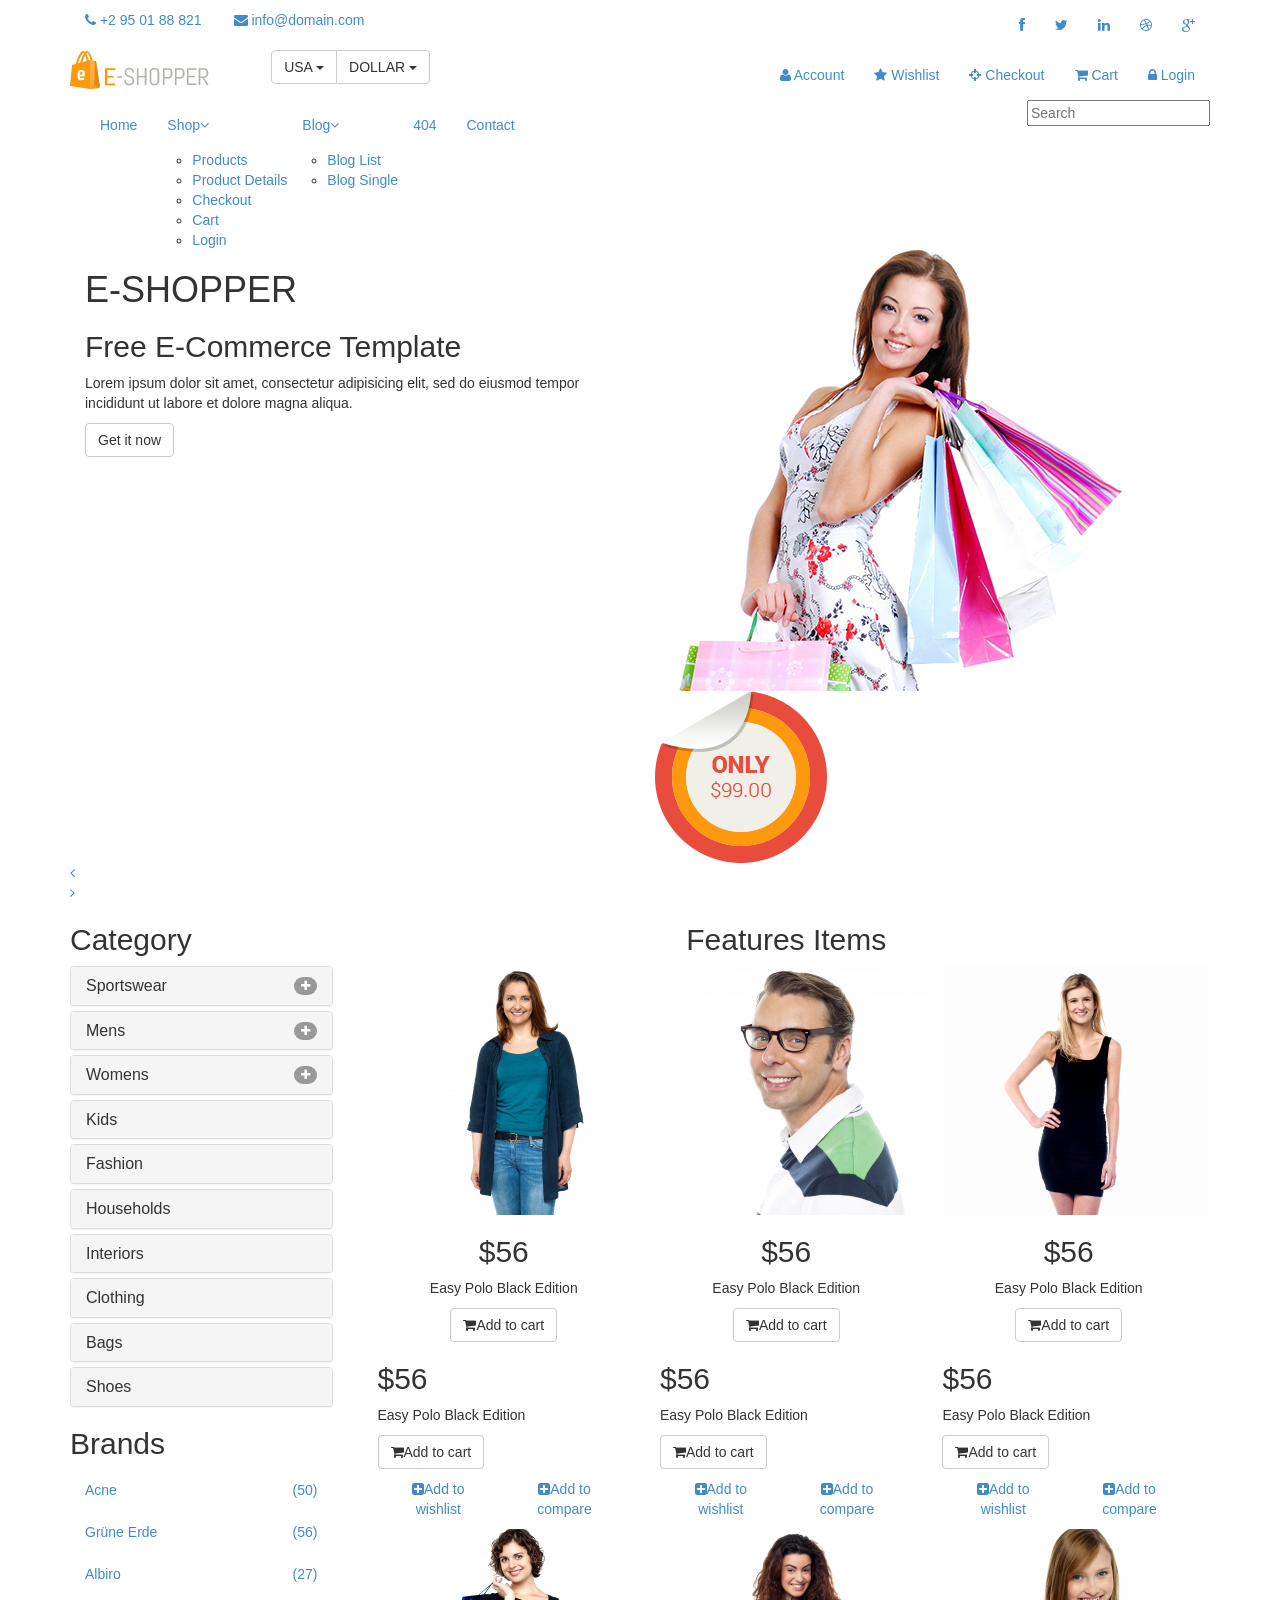
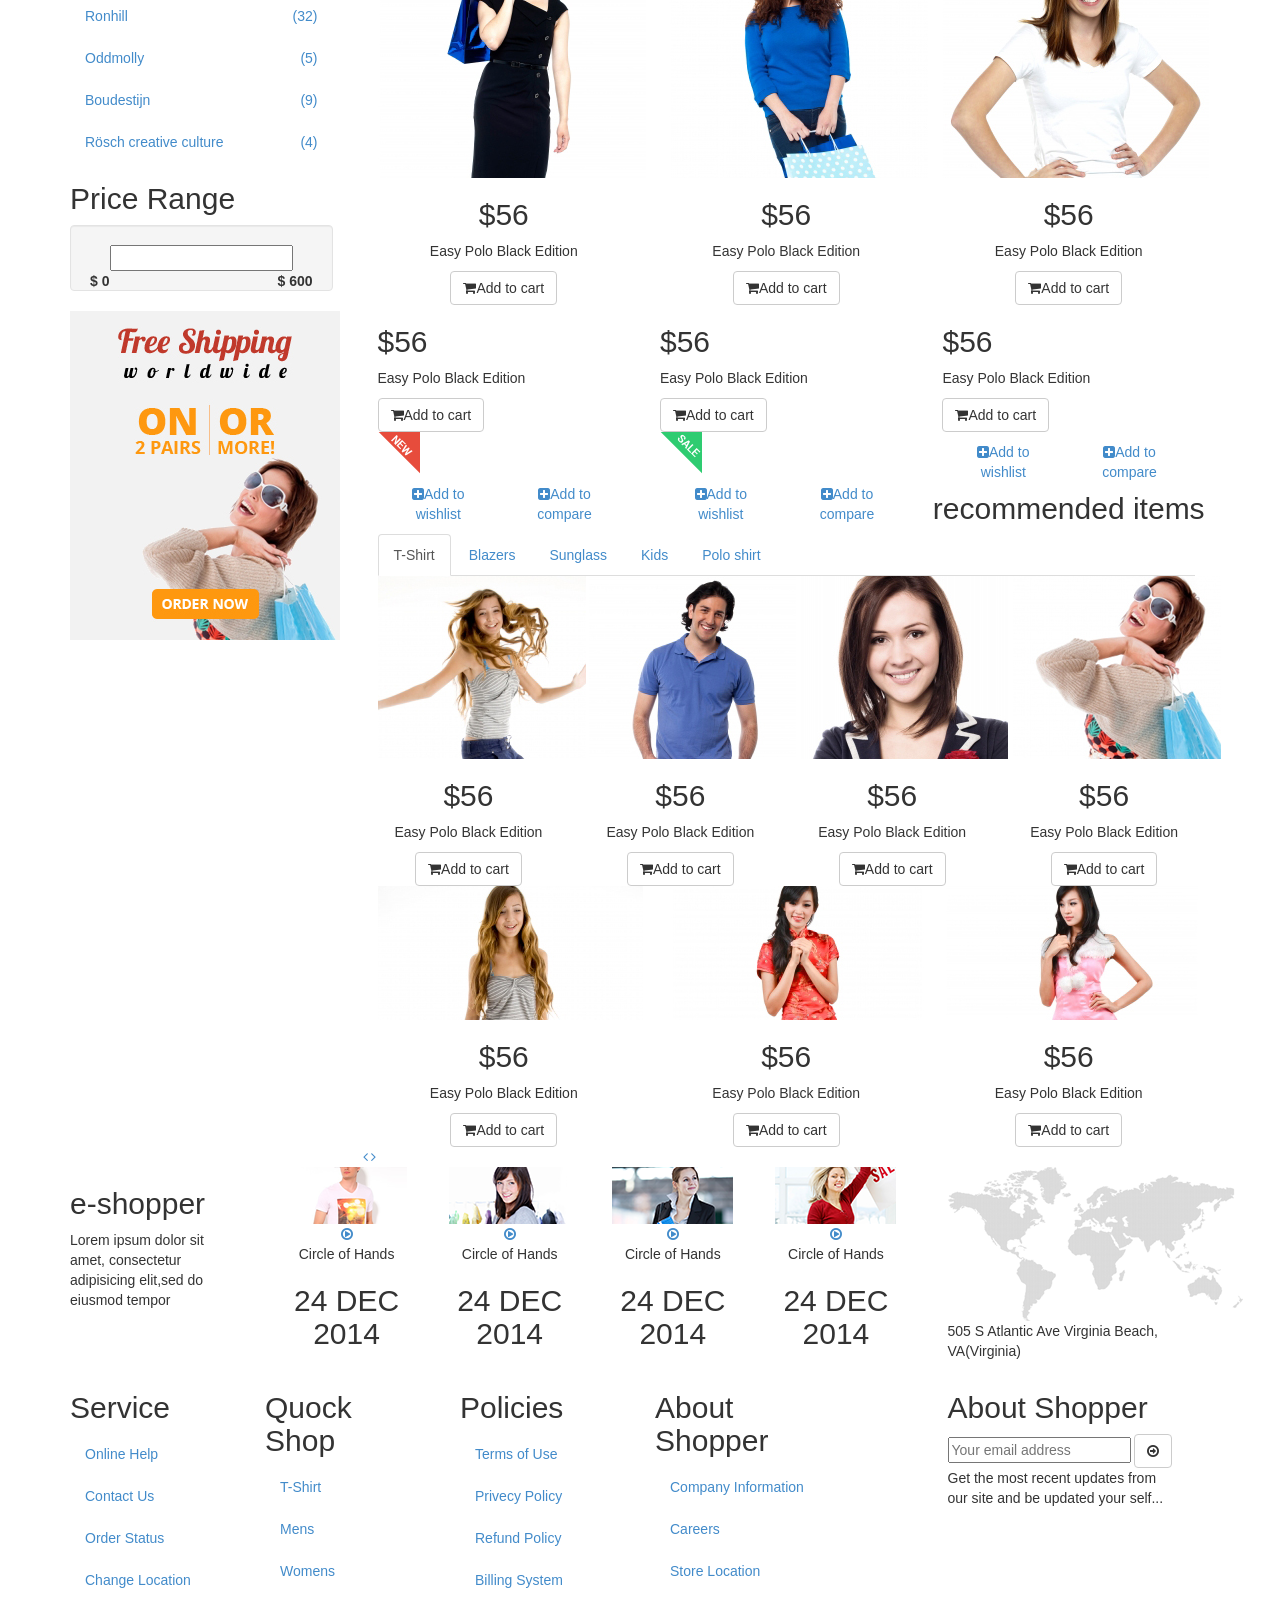
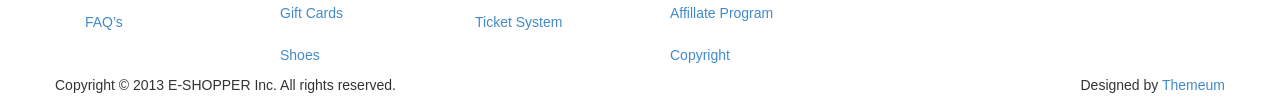
==== view/Eshopper/index.html @ be6670dd "added homepage" ====
<!DOCTYPE html>
<html lang="en">
<head>
    <meta charset="utf-8">
    <meta name="viewport" content="width=device-width, initial-scale=1.0">
    <meta name="description" content="">
    <meta name="author" content="">
    <title>Home | E-Shopper</title>
    <link href="../css/bootstrap.min.css" rel="stylesheet">
    <link href="../css/font-awesome.min.css" rel="stylesheet">
    <link href="../css/prettyPhoto.css" rel="stylesheet">
    <link href="../css/price-range.css" rel="stylesheet">
    <link href="../css/animate.css" rel="stylesheet">
	<link href="../css/main.css" rel="stylesheet">
	<link href="../css/responsive.css" rel="stylesheet">
    <!--[if lt IE 9]>
	<script src="../js/html5shiv.js"></script>
	<script src="../js/respond.min.js"></script>
	<![endif]-->
    <link rel="shortcut icon" href="../images/ico/favicon.ico">
    <link rel="apple-touch-icon-precomposed" sizes="144x144" href="../images/ico/apple-touch-icon-144-precomposed.png">
    <link rel="apple-touch-icon-precomposed" sizes="114x114" href="../images/ico/apple-touch-icon-114-precomposed.png">
    <link rel="apple-touch-icon-precomposed" sizes="72x72" href="../images/ico/apple-touch-icon-72-precomposed.png">
    <link rel="apple-touch-icon-precomposed" href="../images/ico/apple-touch-icon-57-precomposed.png">
</head><!--/head-->

<body>
	<header id="header"><!--header-->
		<div class="header_top"><!--header_top-->
			<div class="container">
				<div class="row">
					<div class="col-sm-6">
						<div class="contactinfo">
							<ul class="nav nav-pills">
								<li><a href="#"><i class="fa fa-phone"></i> +2 95 01 88 821</a></li>
								<li><a href="#"><i class="fa fa-envelope"></i> info@domain.com</a></li>
							</ul>
						</div>
					</div>
					<div class="col-sm-6">
						<div class="social-icons pull-right">
							<ul class="nav navbar-nav">
								<li><a href="#"><i class="fa fa-facebook"></i></a></li>
								<li><a href="#"><i class="fa fa-twitter"></i></a></li>
								<li><a href="#"><i class="fa fa-linkedin"></i></a></li>
								<li><a href="#"><i class="fa fa-dribbble"></i></a></li>
								<li><a href="#"><i class="fa fa-google-plus"></i></a></li>
							</ul>
						</div>
					</div>
				</div>
			</div>
		</div><!--/header_top-->
		
		<div class="header-middle"><!--header-middle-->
			<div class="container">
				<div class="row">
					<div class="col-sm-4">
						<div class="logo pull-left">
							<a href="index.html"><img src="../images/home/logo.png" alt="" /></a>
						</div>
						<div class="btn-group pull-right">
							<div class="btn-group">
								<button type="button" class="btn btn-default dropdown-toggle usa" data-toggle="dropdown">
									USA
									<span class="caret"></span>
								</button>
								<ul class="dropdown-menu">
									<li><a href="#">Canada</a></li>
									<li><a href="#">UK</a></li>
								</ul>
							</div>
							
							<div class="btn-group">
								<button type="button" class="btn btn-default dropdown-toggle usa" data-toggle="dropdown">
									DOLLAR
									<span class="caret"></span>
								</button>
								<ul class="dropdown-menu">
									<li><a href="#">Canadian Dollar</a></li>
									<li><a href="#">Pound</a></li>
								</ul>
							</div>
						</div>
					</div>
					<div class="col-sm-8">
						<div class="shop-menu pull-right">
							<ul class="nav navbar-nav">
								<li><a href="#"><i class="fa fa-user"></i> Account</a></li>
								<li><a href="#"><i class="fa fa-star"></i> Wishlist</a></li>
								<li><a href="checkout.html"><i class="fa fa-crosshairs"></i> Checkout</a></li>
								<li><a href="cart.html"><i class="fa fa-shopping-cart"></i> Cart</a></li>
								<li><a href="login.html"><i class="fa fa-lock"></i> Login</a></li>
							</ul>
						</div>
					</div>
				</div>
			</div>
		</div><!--/header-middle-->
	
		<div class="header-bottom"><!--header-bottom-->
			<div class="container">
				<div class="row">
					<div class="col-sm-9">
						<div class="navbar-header">
							<button type="button" class="navbar-toggle" data-toggle="collapse" data-target=".navbar-collapse">
								<span class="sr-only">Toggle navigation</span>
								<span class="icon-bar"></span>
								<span class="icon-bar"></span>
								<span class="icon-bar"></span>
							</button>
						</div>
						<div class="mainmenu pull-left">
							<ul class="nav navbar-nav collapse navbar-collapse">
								<li><a href="index.html" class="active">Home</a></li>
								<li class="dropdown"><a href="#">Shop<i class="fa fa-angle-down"></i></a>
                                    <ul role="menu" class="sub-menu">
                                        <li><a href="shop.html">Products</a></li>
										<li><a href="product-details.html">Product Details</a></li> 
										<li><a href="checkout.html">Checkout</a></li> 
										<li><a href="cart.html">Cart</a></li> 
										<li><a href="login.html">Login</a></li> 
                                    </ul>
                                </li> 
								<li class="dropdown"><a href="#">Blog<i class="fa fa-angle-down"></i></a>
                                    <ul role="menu" class="sub-menu">
                                        <li><a href="blog.html">Blog List</a></li>
										<li><a href="blog-single.html">Blog Single</a></li>
                                    </ul>
                                </li> 
								<li><a href="404.html">404</a></li>
								<li><a href="contact-us.html">Contact</a></li>
							</ul>
						</div>
					</div>
					<div class="col-sm-3">
						<div class="search_box pull-right">
							<input type="text" placeholder="Search"/>
						</div>
					</div>
				</div>
			</div>
		</div><!--/header-bottom-->
	</header><!--/header-->
	
	<section id="slider"><!--slider-->
		<div class="container">
			<div class="row">
				<div class="col-sm-12">
					<div id="slider-carousel" class="carousel slide" data-ride="carousel">
						<ol class="carousel-indicators">
							<li data-target="#slider-carousel" data-slide-to="0" class="active"></li>
							<li data-target="#slider-carousel" data-slide-to="1"></li>
							<li data-target="#slider-carousel" data-slide-to="2"></li>
						</ol>
						
						<div class="carousel-inner">
							<div class="item active">
								<div class="col-sm-6">
									<h1><span>E</span>-SHOPPER</h1>
									<h2>Free E-Commerce Template</h2>
									<p>Lorem ipsum dolor sit amet, consectetur adipisicing elit, sed do eiusmod tempor incididunt ut labore et dolore magna aliqua. </p>
									<button type="button" class="btn btn-default get">Get it now</button>
								</div>
								<div class="col-sm-6">
									<img src="../images/home/girl1.jpg" class="girl img-responsive" alt="" />
									<img src="../images/home/pricing.png" class="pricing" alt="" />
								</div>
							</div>
							<div class="item">
								<div class="col-sm-6">
									<h1><span>E</span>-SHOPPER</h1>
									<h2>100% Responsive Design</h2>
									<p>Lorem ipsum dolor sit amet, consectetur adipisicing elit, sed do eiusmod tempor incididunt ut labore et dolore magna aliqua. </p>
									<button type="button" class="btn btn-default get">Get it now</button>
								</div>
								<div class="col-sm-6">
									<img src="../images/home/girl2.jpg" class="girl img-responsive" alt="" />
									<img src="../images/home/pricing.png" class="pricing" alt="" />
								</div>
							</div>
							
							<div class="item">
								<div class="col-sm-6">
									<h1><span>E</span>-SHOPPER</h1>
									<h2>Free Ecommerce Template</h2>
									<p>Lorem ipsum dolor sit amet, consectetur adipisicing elit, sed do eiusmod tempor incididunt ut labore et dolore magna aliqua. </p>
									<button type="button" class="btn btn-default get">Get it now</button>
								</div>
								<div class="col-sm-6">
									<img src="../images/home/girl3.jpg" class="girl img-responsive" alt="" />
									<img src="../images/home/pricing.png" class="pricing" alt="" />
								</div>
							</div>
							
						</div>
						
						<a href="#slider-carousel" class="left control-carousel hidden-xs" data-slide="prev">
							<i class="fa fa-angle-left"></i>
						</a>
						<a href="#slider-carousel" class="right control-carousel hidden-xs" data-slide="next">
							<i class="fa fa-angle-right"></i>
						</a>
					</div>
					
				</div>
			</div>
		</div>
	</section><!--/slider-->
	
	<section>
		<div class="container">
			<div class="row">
				<div class="col-sm-3">
					<div class="left-sidebar">
						<h2>Category</h2>
						<div class="panel-group category-products" id="accordian"><!--category-productsr-->
							<div class="panel panel-default">
								<div class="panel-heading">
									<h4 class="panel-title">
										<a data-toggle="collapse" data-parent="#accordian" href="#sportswear">
											<span class="badge pull-right"><i class="fa fa-plus"></i></span>
											Sportswear
										</a>
									</h4>
								</div>
								<div id="sportswear" class="panel-collapse collapse">
									<div class="panel-body">
										<ul>
											<li><a href="#">Nike </a></li>
											<li><a href="#">Under Armour </a></li>
											<li><a href="#">Adidas </a></li>
											<li><a href="#">Puma</a></li>
											<li><a href="#">ASICS </a></li>
										</ul>
									</div>
								</div>
							</div>
							<div class="panel panel-default">
								<div class="panel-heading">
									<h4 class="panel-title">
										<a data-toggle="collapse" data-parent="#accordian" href="#mens">
											<span class="badge pull-right"><i class="fa fa-plus"></i></span>
											Mens
										</a>
									</h4>
								</div>
								<div id="mens" class="panel-collapse collapse">
									<div class="panel-body">
										<ul>
											<li><a href="#">Fendi</a></li>
											<li><a href="#">Guess</a></li>
											<li><a href="#">Valentino</a></li>
											<li><a href="#">Dior</a></li>
											<li><a href="#">Versace</a></li>
											<li><a href="#">Armani</a></li>
											<li><a href="#">Prada</a></li>
											<li><a href="#">Dolce and Gabbana</a></li>
											<li><a href="#">Chanel</a></li>
											<li><a href="#">Gucci</a></li>
										</ul>
									</div>
								</div>
							</div>
							
							<div class="panel panel-default">
								<div class="panel-heading">
									<h4 class="panel-title">
										<a data-toggle="collapse" data-parent="#accordian" href="#womens">
											<span class="badge pull-right"><i class="fa fa-plus"></i></span>
											Womens
										</a>
									</h4>
								</div>
								<div id="womens" class="panel-collapse collapse">
									<div class="panel-body">
										<ul>
											<li><a href="#">Fendi</a></li>
											<li><a href="#">Guess</a></li>
											<li><a href="#">Valentino</a></li>
											<li><a href="#">Dior</a></li>
											<li><a href="#">Versace</a></li>
										</ul>
									</div>
								</div>
							</div>
							<div class="panel panel-default">
								<div class="panel-heading">
									<h4 class="panel-title"><a href="#">Kids</a></h4>
								</div>
							</div>
							<div class="panel panel-default">
								<div class="panel-heading">
									<h4 class="panel-title"><a href="#">Fashion</a></h4>
								</div>
							</div>
							<div class="panel panel-default">
								<div class="panel-heading">
									<h4 class="panel-title"><a href="#">Households</a></h4>
								</div>
							</div>
							<div class="panel panel-default">
								<div class="panel-heading">
									<h4 class="panel-title"><a href="#">Interiors</a></h4>
								</div>
							</div>
							<div class="panel panel-default">
								<div class="panel-heading">
									<h4 class="panel-title"><a href="#">Clothing</a></h4>
								</div>
							</div>
							<div class="panel panel-default">
								<div class="panel-heading">
									<h4 class="panel-title"><a href="#">Bags</a></h4>
								</div>
							</div>
							<div class="panel panel-default">
								<div class="panel-heading">
									<h4 class="panel-title"><a href="#">Shoes</a></h4>
								</div>
							</div>
						</div><!--/category-products-->
					
						<div class="brands_products"><!--brands_products-->
							<h2>Brands</h2>
							<div class="brands-name">
								<ul class="nav nav-pills nav-stacked">
									<li><a href="#"> <span class="pull-right">(50)</span>Acne</a></li>
									<li><a href="#"> <span class="pull-right">(56)</span>Grüne Erde</a></li>
									<li><a href="#"> <span class="pull-right">(27)</span>Albiro</a></li>
									<li><a href="#"> <span class="pull-right">(32)</span>Ronhill</a></li>
									<li><a href="#"> <span class="pull-right">(5)</span>Oddmolly</a></li>
									<li><a href="#"> <span class="pull-right">(9)</span>Boudestijn</a></li>
									<li><a href="#"> <span class="pull-right">(4)</span>Rösch creative culture</a></li>
								</ul>
							</div>
						</div><!--/brands_products-->
						
						<div class="price-range"><!--price-range-->
							<h2>Price Range</h2>
							<div class="well text-center">
								 <input type="text" class="span2" value="" data-slider-min="0" data-slider-max="600" data-slider-step="5" data-slider-value="[250,450]" id="sl2" ><br />
								 <b class="pull-left">$ 0</b> <b class="pull-right">$ 600</b>
							</div>
						</div><!--/price-range-->
						
						<div class="shipping text-center"><!--shipping-->
							<img src="../images/home/shipping.jpg" alt="" />
						</div><!--/shipping-->
					
					</div>
				</div>
				
				<div class="col-sm-9 padding-right">
					<div class="features_items"><!--features_items-->
						<h2 class="title text-center">Features Items</h2>
						<div class="col-sm-4">
							<div class="product-image-wrapper">
								<div class="single-products">
										<div class="productinfo text-center">
											<img src="../images/home/product1.jpg" alt="" />
											<h2>$56</h2>
											<p>Easy Polo Black Edition</p>
											<a href="#" class="btn btn-default add-to-cart"><i class="fa fa-shopping-cart"></i>Add to cart</a>
										</div>
										<div class="product-overlay">
											<div class="overlay-content">
												<h2>$56</h2>
												<p>Easy Polo Black Edition</p>
												<a href="#" class="btn btn-default add-to-cart"><i class="fa fa-shopping-cart"></i>Add to cart</a>
											</div>
										</div>
								</div>
								<div class="choose">
									<ul class="nav nav-pills nav-justified">
										<li><a href="#"><i class="fa fa-plus-square"></i>Add to wishlist</a></li>
										<li><a href="#"><i class="fa fa-plus-square"></i>Add to compare</a></li>
									</ul>
								</div>
							</div>
						</div>
						<div class="col-sm-4">
							<div class="product-image-wrapper">
								<div class="single-products">
									<div class="productinfo text-center">
										<img src="../images/home/product2.jpg" alt="" />
										<h2>$56</h2>
										<p>Easy Polo Black Edition</p>
										<a href="#" class="btn btn-default add-to-cart"><i class="fa fa-shopping-cart"></i>Add to cart</a>
									</div>
									<div class="product-overlay">
										<div class="overlay-content">
											<h2>$56</h2>
											<p>Easy Polo Black Edition</p>
											<a href="#" class="btn btn-default add-to-cart"><i class="fa fa-shopping-cart"></i>Add to cart</a>
										</div>
									</div>
								</div>
								<div class="choose">
									<ul class="nav nav-pills nav-justified">
										<li><a href="#"><i class="fa fa-plus-square"></i>Add to wishlist</a></li>
										<li><a href="#"><i class="fa fa-plus-square"></i>Add to compare</a></li>
									</ul>
								</div>
							</div>
						</div>
						<div class="col-sm-4">
							<div class="product-image-wrapper">
								<div class="single-products">
									<div class="productinfo text-center">
										<img src="../images/home/product3.jpg" alt="" />
										<h2>$56</h2>
										<p>Easy Polo Black Edition</p>
										<a href="#" class="btn btn-default add-to-cart"><i class="fa fa-shopping-cart"></i>Add to cart</a>
									</div>
									<div class="product-overlay">
										<div class="overlay-content">
											<h2>$56</h2>
											<p>Easy Polo Black Edition</p>
											<a href="#" class="btn btn-default add-to-cart"><i class="fa fa-shopping-cart"></i>Add to cart</a>
										</div>
									</div>
								</div>
								<div class="choose">
									<ul class="nav nav-pills nav-justified">
										<li><a href="#"><i class="fa fa-plus-square"></i>Add to wishlist</a></li>
										<li><a href="#"><i class="fa fa-plus-square"></i>Add to compare</a></li>
									</ul>
								</div>
							</div>
						</div>
						<div class="col-sm-4">
							<div class="product-image-wrapper">
								<div class="single-products">
									<div class="productinfo text-center">
										<img src="../images/home/product4.jpg" alt="" />
										<h2>$56</h2>
										<p>Easy Polo Black Edition</p>
										<a href="#" class="btn btn-default add-to-cart"><i class="fa fa-shopping-cart"></i>Add to cart</a>
									</div>
									<div class="product-overlay">
										<div class="overlay-content">
											<h2>$56</h2>
											<p>Easy Polo Black Edition</p>
											<a href="#" class="btn btn-default add-to-cart"><i class="fa fa-shopping-cart"></i>Add to cart</a>
										</div>
									</div>
									<img src="../images/home/new.png" class="new" alt="" />
								</div>
								<div class="choose">
									<ul class="nav nav-pills nav-justified">
										<li><a href="#"><i class="fa fa-plus-square"></i>Add to wishlist</a></li>
										<li><a href="#"><i class="fa fa-plus-square"></i>Add to compare</a></li>
									</ul>
								</div>
							</div>
						</div>
						<div class="col-sm-4">
							<div class="product-image-wrapper">
								<div class="single-products">
									<div class="productinfo text-center">
										<img src="../images/home/product5.jpg" alt="" />
										<h2>$56</h2>
										<p>Easy Polo Black Edition</p>
										<a href="#" class="btn btn-default add-to-cart"><i class="fa fa-shopping-cart"></i>Add to cart</a>
									</div>
									<div class="product-overlay">
										<div class="overlay-content">
											<h2>$56</h2>
											<p>Easy Polo Black Edition</p>
											<a href="#" class="btn btn-default add-to-cart"><i class="fa fa-shopping-cart"></i>Add to cart</a>
										</div>
									</div>
									<img src="../images/home/sale.png" class="new" alt="" />
								</div>
								<div class="choose">
									<ul class="nav nav-pills nav-justified">
										<li><a href="#"><i class="fa fa-plus-square"></i>Add to wishlist</a></li>
										<li><a href="#"><i class="fa fa-plus-square"></i>Add to compare</a></li>
									</ul>
								</div>
							</div>
						</div>
						<div class="col-sm-4">
							<div class="product-image-wrapper">
								<div class="single-products">
									<div class="productinfo text-center">
										<img src="../images/home/product6.jpg" alt="" />
										<h2>$56</h2>
										<p>Easy Polo Black Edition</p>
										<a href="#" class="btn btn-default add-to-cart"><i class="fa fa-shopping-cart"></i>Add to cart</a>
									</div>
									<div class="product-overlay">
										<div class="overlay-content">
											<h2>$56</h2>
											<p>Easy Polo Black Edition</p>
											<a href="#" class="btn btn-default add-to-cart"><i class="fa fa-shopping-cart"></i>Add to cart</a>
										</div>
									</div>
								</div>
								<div class="choose">
									<ul class="nav nav-pills nav-justified">
										<li><a href="#"><i class="fa fa-plus-square"></i>Add to wishlist</a></li>
										<li><a href="#"><i class="fa fa-plus-square"></i>Add to compare</a></li>
									</ul>
								</div>
							</div>
						</div>
						
					</div><!--features_items-->
					
					<div class="category-tab"><!--category-tab-->
						<div class="col-sm-12">
							<ul class="nav nav-tabs">
								<li class="active"><a href="#tshirt" data-toggle="tab">T-Shirt</a></li>
								<li><a href="#blazers" data-toggle="tab">Blazers</a></li>
								<li><a href="#sunglass" data-toggle="tab">Sunglass</a></li>
								<li><a href="#kids" data-toggle="tab">Kids</a></li>
								<li><a href="#poloshirt" data-toggle="tab">Polo shirt</a></li>
							</ul>
						</div>
						<div class="tab-content">
							<div class="tab-pane fade active in" id="tshirt" >
								<div class="col-sm-3">
									<div class="product-image-wrapper">
										<div class="single-products">
											<div class="productinfo text-center">
												<img src="../images/home/gallery1.jpg" alt="" />
												<h2>$56</h2>
												<p>Easy Polo Black Edition</p>
												<a href="#" class="btn btn-default add-to-cart"><i class="fa fa-shopping-cart"></i>Add to cart</a>
											</div>
											
										</div>
									</div>
								</div>
								<div class="col-sm-3">
									<div class="product-image-wrapper">
										<div class="single-products">
											<div class="productinfo text-center">
												<img src="../images/home/gallery2.jpg" alt="" />
												<h2>$56</h2>
												<p>Easy Polo Black Edition</p>
												<a href="#" class="btn btn-default add-to-cart"><i class="fa fa-shopping-cart"></i>Add to cart</a>
											</div>
											
										</div>
									</div>
								</div>
								<div class="col-sm-3">
									<div class="product-image-wrapper">
										<div class="single-products">
											<div class="productinfo text-center">
												<img src="../images/home/gallery3.jpg" alt="" />
												<h2>$56</h2>
												<p>Easy Polo Black Edition</p>
												<a href="#" class="btn btn-default add-to-cart"><i class="fa fa-shopping-cart"></i>Add to cart</a>
											</div>
											
										</div>
									</div>
								</div>
								<div class="col-sm-3">
									<div class="product-image-wrapper">
										<div class="single-products">
											<div class="productinfo text-center">
												<img src="../images/home/gallery4.jpg" alt="" />
												<h2>$56</h2>
												<p>Easy Polo Black Edition</p>
												<a href="#" class="btn btn-default add-to-cart"><i class="fa fa-shopping-cart"></i>Add to cart</a>
											</div>
											
										</div>
									</div>
								</div>
							</div>
							
							<div class="tab-pane fade" id="blazers" >
								<div class="col-sm-3">
									<div class="product-image-wrapper">
										<div class="single-products">
											<div class="productinfo text-center">
												<img src="../images/home/gallery4.jpg" alt="" />
												<h2>$56</h2>
												<p>Easy Polo Black Edition</p>
												<a href="#" class="btn btn-default add-to-cart"><i class="fa fa-shopping-cart"></i>Add to cart</a>
											</div>
											
										</div>
									</div>
								</div>
								<div class="col-sm-3">
									<div class="product-image-wrapper">
										<div class="single-products">
											<div class="productinfo text-center">
												<img src="../images/home/gallery3.jpg" alt="" />
												<h2>$56</h2>
												<p>Easy Polo Black Edition</p>
												<a href="#" class="btn btn-default add-to-cart"><i class="fa fa-shopping-cart"></i>Add to cart</a>
											</div>
											
										</div>
									</div>
								</div>
								<div class="col-sm-3">
									<div class="product-image-wrapper">
										<div class="single-products">
											<div class="productinfo text-center">
												<img src="../images/home/gallery2.jpg" alt="" />
												<h2>$56</h2>
												<p>Easy Polo Black Edition</p>
												<a href="#" class="btn btn-default add-to-cart"><i class="fa fa-shopping-cart"></i>Add to cart</a>
											</div>
											
										</div>
									</div>
								</div>
								<div class="col-sm-3">
									<div class="product-image-wrapper">
										<div class="single-products">
											<div class="productinfo text-center">
												<img src="../images/home/gallery1.jpg" alt="" />
												<h2>$56</h2>
												<p>Easy Polo Black Edition</p>
												<a href="#" class="btn btn-default add-to-cart"><i class="fa fa-shopping-cart"></i>Add to cart</a>
											</div>
											
										</div>
									</div>
								</div>
							</div>
							
							<div class="tab-pane fade" id="sunglass" >
								<div class="col-sm-3">
									<div class="product-image-wrapper">
										<div class="single-products">
											<div class="productinfo text-center">
												<img src="../images/home/gallery3.jpg" alt="" />
												<h2>$56</h2>
												<p>Easy Polo Black Edition</p>
												<a href="#" class="btn btn-default add-to-cart"><i class="fa fa-shopping-cart"></i>Add to cart</a>
											</div>
											
										</div>
									</div>
								</div>
								<div class="col-sm-3">
									<div class="product-image-wrapper">
										<div class="single-products">
											<div class="productinfo text-center">
												<img src="../images/home/gallery4.jpg" alt="" />
												<h2>$56</h2>
												<p>Easy Polo Black Edition</p>
												<a href="#" class="btn btn-default add-to-cart"><i class="fa fa-shopping-cart"></i>Add to cart</a>
											</div>
											
										</div>
									</div>
								</div>
								<div class="col-sm-3">
									<div class="product-image-wrapper">
										<div class="single-products">
											<div class="productinfo text-center">
												<img src="../images/home/gallery1.jpg" alt="" />
												<h2>$56</h2>
												<p>Easy Polo Black Edition</p>
												<a href="#" class="btn btn-default add-to-cart"><i class="fa fa-shopping-cart"></i>Add to cart</a>
											</div>
											
										</div>
									</div>
								</div>
								<div class="col-sm-3">
									<div class="product-image-wrapper">
										<div class="single-products">
											<div class="productinfo text-center">
												<img src="../images/home/gallery2.jpg" alt="" />
												<h2>$56</h2>
												<p>Easy Polo Black Edition</p>
												<a href="#" class="btn btn-default add-to-cart"><i class="fa fa-shopping-cart"></i>Add to cart</a>
											</div>
											
										</div>
									</div>
								</div>
							</div>
							
							<div class="tab-pane fade" id="kids" >
								<div class="col-sm-3">
									<div class="product-image-wrapper">
										<div class="single-products">
											<div class="productinfo text-center">
												<img src="../images/home/gallery1.jpg" alt="" />
												<h2>$56</h2>
												<p>Easy Polo Black Edition</p>
												<a href="#" class="btn btn-default add-to-cart"><i class="fa fa-shopping-cart"></i>Add to cart</a>
											</div>
											
										</div>
									</div>
								</div>
								<div class="col-sm-3">
									<div class="product-image-wrapper">
										<div class="single-products">
											<div class="productinfo text-center">
												<img src="../images/home/gallery2.jpg" alt="" />
												<h2>$56</h2>
												<p>Easy Polo Black Edition</p>
												<a href="#" class="btn btn-default add-to-cart"><i class="fa fa-shopping-cart"></i>Add to cart</a>
											</div>
											
										</div>
									</div>
								</div>
								<div class="col-sm-3">
									<div class="product-image-wrapper">
										<div class="single-products">
											<div class="productinfo text-center">
												<img src="../images/home/gallery3.jpg" alt="" />
												<h2>$56</h2>
												<p>Easy Polo Black Edition</p>
												<a href="#" class="btn btn-default add-to-cart"><i class="fa fa-shopping-cart"></i>Add to cart</a>
											</div>
											
										</div>
									</div>
								</div>
								<div class="col-sm-3">
									<div class="product-image-wrapper">
										<div class="single-products">
											<div class="productinfo text-center">
												<img src="../images/home/gallery4.jpg" alt="" />
												<h2>$56</h2>
												<p>Easy Polo Black Edition</p>
												<a href="#" class="btn btn-default add-to-cart"><i class="fa fa-shopping-cart"></i>Add to cart</a>
											</div>
											
										</div>
									</div>
								</div>
							</div>
							
							<div class="tab-pane fade" id="poloshirt" >
								<div class="col-sm-3">
									<div class="product-image-wrapper">
										<div class="single-products">
											<div class="productinfo text-center">
												<img src="../images/home/gallery2.jpg" alt="" />
												<h2>$56</h2>
												<p>Easy Polo Black Edition</p>
												<a href="#" class="btn btn-default add-to-cart"><i class="fa fa-shopping-cart"></i>Add to cart</a>
											</div>
											
										</div>
									</div>
								</div>
								<div class="col-sm-3">
									<div class="product-image-wrapper">
										<div class="single-products">
											<div class="productinfo text-center">
												<img src="../images/home/gallery4.jpg" alt="" />
												<h2>$56</h2>
												<p>Easy Polo Black Edition</p>
												<a href="#" class="btn btn-default add-to-cart"><i class="fa fa-shopping-cart"></i>Add to cart</a>
											</div>
											
										</div>
									</div>
								</div>
								<div class="col-sm-3">
									<div class="product-image-wrapper">
										<div class="single-products">
											<div class="productinfo text-center">
												<img src="../images/home/gallery3.jpg" alt="" />
												<h2>$56</h2>
												<p>Easy Polo Black Edition</p>
												<a href="#" class="btn btn-default add-to-cart"><i class="fa fa-shopping-cart"></i>Add to cart</a>
											</div>
											
										</div>
									</div>
								</div>
								<div class="col-sm-3">
									<div class="product-image-wrapper">
										<div class="single-products">
											<div class="productinfo text-center">
												<img src="../images/home/gallery1.jpg" alt="" />
												<h2>$56</h2>
												<p>Easy Polo Black Edition</p>
												<a href="#" class="btn btn-default add-to-cart"><i class="fa fa-shopping-cart"></i>Add to cart</a>
											</div>
											
										</div>
									</div>
								</div>
							</div>
						</div>
					</div><!--/category-tab-->
					
					<div class="recommended_items"><!--recommended_items-->
						<h2 class="title text-center">recommended items</h2>
						
						<div id="recommended-item-carousel" class="carousel slide" data-ride="carousel">
							<div class="carousel-inner">
								<div class="item active">	
									<div class="col-sm-4">
										<div class="product-image-wrapper">
											<div class="single-products">
												<div class="productinfo text-center">
													<img src="../images/home/recommend1.jpg" alt="" />
													<h2>$56</h2>
													<p>Easy Polo Black Edition</p>
													<a href="#" class="btn btn-default add-to-cart"><i class="fa fa-shopping-cart"></i>Add to cart</a>
												</div>
												
											</div>
										</div>
									</div>
									<div class="col-sm-4">
										<div class="product-image-wrapper">
											<div class="single-products">
												<div class="productinfo text-center">
													<img src="../images/home/recommend2.jpg" alt="" />
													<h2>$56</h2>
													<p>Easy Polo Black Edition</p>
													<a href="#" class="btn btn-default add-to-cart"><i class="fa fa-shopping-cart"></i>Add to cart</a>
												</div>
												
											</div>
										</div>
									</div>
									<div class="col-sm-4">
										<div class="product-image-wrapper">
											<div class="single-products">
												<div class="productinfo text-center">
													<img src="../images/home/recommend3.jpg" alt="" />
													<h2>$56</h2>
													<p>Easy Polo Black Edition</p>
													<a href="#" class="btn btn-default add-to-cart"><i class="fa fa-shopping-cart"></i>Add to cart</a>
												</div>
												
											</div>
										</div>
									</div>
								</div>
								<div class="item">	
									<div class="col-sm-4">
										<div class="product-image-wrapper">
											<div class="single-products">
												<div class="productinfo text-center">
													<img src="../images/home/recommend1.jpg" alt="" />
													<h2>$56</h2>
													<p>Easy Polo Black Edition</p>
													<a href="#" class="btn btn-default add-to-cart"><i class="fa fa-shopping-cart"></i>Add to cart</a>
												</div>
												
											</div>
										</div>
									</div>
									<div class="col-sm-4">
										<div class="product-image-wrapper">
											<div class="single-products">
												<div class="productinfo text-center">
													<img src="../images/home/recommend2.jpg" alt="" />
													<h2>$56</h2>
													<p>Easy Polo Black Edition</p>
													<a href="#" class="btn btn-default add-to-cart"><i class="fa fa-shopping-cart"></i>Add to cart</a>
												</div>
												
											</div>
										</div>
									</div>
									<div class="col-sm-4">
										<div class="product-image-wrapper">
											<div class="single-products">
												<div class="productinfo text-center">
													<img src="../images/home/recommend3.jpg" alt="" />
													<h2>$56</h2>
													<p>Easy Polo Black Edition</p>
													<a href="#" class="btn btn-default add-to-cart"><i class="fa fa-shopping-cart"></i>Add to cart</a>
												</div>
												
											</div>
										</div>
									</div>
								</div>
							</div>
							 <a class="left recommended-item-control" href="#recommended-item-carousel" data-slide="prev">
								<i class="fa fa-angle-left"></i>
							  </a>
							  <a class="right recommended-item-control" href="#recommended-item-carousel" data-slide="next">
								<i class="fa fa-angle-right"></i>
							  </a>			
						</div>
					</div><!--/recommended_items-->
					
				</div>
			</div>
		</div>
	</section>
	
	<footer id="footer"><!--Footer-->
		<div class="footer-top">
			<div class="container">
				<div class="row">
					<div class="col-sm-2">
						<div class="companyinfo">
							<h2><span>e</span>-shopper</h2>
							<p>Lorem ipsum dolor sit amet, consectetur adipisicing elit,sed do eiusmod tempor</p>
						</div>
					</div>
					<div class="col-sm-7">
						<div class="col-sm-3">
							<div class="video-gallery text-center">
								<a href="#">
									<div class="iframe-img">
										<img src="../images/home/iframe1.png" alt="" />
									</div>
									<div class="overlay-icon">
										<i class="fa fa-play-circle-o"></i>
									</div>
								</a>
								<p>Circle of Hands</p>
								<h2>24 DEC 2014</h2>
							</div>
						</div>
						
						<div class="col-sm-3">
							<div class="video-gallery text-center">
								<a href="#">
									<div class="iframe-img">
										<img src="../images/home/iframe2.png" alt="" />
									</div>
									<div class="overlay-icon">
										<i class="fa fa-play-circle-o"></i>
									</div>
								</a>
								<p>Circle of Hands</p>
								<h2>24 DEC 2014</h2>
							</div>
						</div>
						
						<div class="col-sm-3">
							<div class="video-gallery text-center">
								<a href="#">
									<div class="iframe-img">
										<img src="../images/home/iframe3.png" alt="" />
									</div>
									<div class="overlay-icon">
										<i class="fa fa-play-circle-o"></i>
									</div>
								</a>
								<p>Circle of Hands</p>
								<h2>24 DEC 2014</h2>
							</div>
						</div>
						
						<div class="col-sm-3">
							<div class="video-gallery text-center">
								<a href="#">
									<div class="iframe-img">
										<img src="../images/home/iframe4.png" alt="" />
									</div>
									<div class="overlay-icon">
										<i class="fa fa-play-circle-o"></i>
									</div>
								</a>
								<p>Circle of Hands</p>
								<h2>24 DEC 2014</h2>
							</div>
						</div>
					</div>
					<div class="col-sm-3">
						<div class="address">
							<img src="../images/home/map.png" alt="" />
							<p>505 S Atlantic Ave Virginia Beach, VA(Virginia)</p>
						</div>
					</div>
				</div>
			</div>
		</div>
		
		<div class="footer-widget">
			<div class="container">
				<div class="row">
					<div class="col-sm-2">
						<div class="single-widget">
							<h2>Service</h2>
							<ul class="nav nav-pills nav-stacked">
								<li><a href="#">Online Help</a></li>
								<li><a href="#">Contact Us</a></li>
								<li><a href="#">Order Status</a></li>
								<li><a href="#">Change Location</a></li>
								<li><a href="#">FAQ’s</a></li>
							</ul>
						</div>
					</div>
					<div class="col-sm-2">
						<div class="single-widget">
							<h2>Quock Shop</h2>
							<ul class="nav nav-pills nav-stacked">
								<li><a href="#">T-Shirt</a></li>
								<li><a href="#">Mens</a></li>
								<li><a href="#">Womens</a></li>
								<li><a href="#">Gift Cards</a></li>
								<li><a href="#">Shoes</a></li>
							</ul>
						</div>
					</div>
					<div class="col-sm-2">
						<div class="single-widget">
							<h2>Policies</h2>
							<ul class="nav nav-pills nav-stacked">
								<li><a href="#">Terms of Use</a></li>
								<li><a href="#">Privecy Policy</a></li>
								<li><a href="#">Refund Policy</a></li>
								<li><a href="#">Billing System</a></li>
								<li><a href="#">Ticket System</a></li>
							</ul>
						</div>
					</div>
					<div class="col-sm-2">
						<div class="single-widget">
							<h2>About Shopper</h2>
							<ul class="nav nav-pills nav-stacked">
								<li><a href="#">Company Information</a></li>
								<li><a href="#">Careers</a></li>
								<li><a href="#">Store Location</a></li>
								<li><a href="#">Affillate Program</a></li>
								<li><a href="#">Copyright</a></li>
							</ul>
						</div>
					</div>
					<div class="col-sm-3 col-sm-offset-1">
						<div class="single-widget">
							<h2>About Shopper</h2>
							<form action="#" class="searchform">
								<input type="text" placeholder="Your email address" />
								<button type="submit" class="btn btn-default"><i class="fa fa-arrow-circle-o-right"></i></button>
								<p>Get the most recent updates from <br />our site and be updated your self...</p>
							</form>
						</div>
					</div>
					
				</div>
			</div>
		</div>
		
		<div class="footer-bottom">
			<div class="container">
				<div class="row">
					<p class="pull-left">Copyright © 2013 E-SHOPPER Inc. All rights reserved.</p>
					<p class="pull-right">Designed by <span><a target="_blank" href="http://www.themeum.com">Themeum</a></span></p>
				</div>
			</div>
		</div>
		
	</footer><!--/Footer-->
	

  
    <script src="../js/jquery.js"></script>
	<script src="../js/bootstrap.min.js"></script>
	<script src="../js/jquery.scrollUp.min.js"></script>
	<script src="../js/price-range.js"></script>
    <script src="../js/jquery.prettyPhoto.js"></script>
    <script src="../js/main.js"></script>
</body>
</html>
---- view/css/prettyPhoto.css ----
div.pp_default .pp_top,div.pp_default .pp_top .pp_middle,div.pp_default .pp_top .pp_left,div.pp_default .pp_top .pp_right,div.pp_default .pp_bottom,div.pp_default .pp_bottom .pp_left,div.pp_default .pp_bottom .pp_middle,div.pp_default .pp_bottom .pp_right{height:13px}
div.pp_default .pp_top .pp_left{background:url(../images/prettyPhoto/default/sprite.png) -78px -93px no-repeat}
div.pp_default .pp_top .pp_middle{background:url(../images/prettyPhoto/default/sprite_x.png) top left repeat-x}
div.pp_default .pp_top .pp_right{background:url(../images/prettyPhoto/default/sprite.png) -112px -93px no-repeat}
div.pp_default .pp_content .ppt{color:#f8f8f8}
div.pp_default .pp_content_container .pp_left{background:url(../images/prettyPhoto/default/sprite_y.png) -7px 0 repeat-y;padding-left:13px}
div.pp_default .pp_content_container .pp_right{background:url(../images/prettyPhoto/default/sprite_y.png) top right repeat-y;padding-right:13px}
div.pp_default .pp_next:hover{background:url(../images/prettyPhoto/default/sprite_next.png) center right no-repeat;cursor:pointer}
div.pp_default .pp_previous:hover{background:url(../images/prettyPhoto/default/sprite_prev.png) center left no-repeat;cursor:pointer}
div.pp_default .pp_expand{background:url(../images/prettyPhoto/default/sprite.png) 0 -29px no-repeat;cursor:pointer;width:28px;height:28px}
div.pp_default .pp_expand:hover{background:url(../images/prettyPhoto/default/sprite.png) 0 -56px no-repeat;cursor:pointer}
div.pp_default .pp_contract{background:url(../images/prettyPhoto/default/sprite.png) 0 -84px no-repeat;cursor:pointer;width:28px;height:28px}
div.pp_default .pp_contract:hover{background:url(../images/prettyPhoto/default/sprite.png) 0 -113px no-repeat;cursor:pointer}
div.pp_default .pp_close{width:30px;height:30px;background:url(../images/prettyPhoto/default/sprite.png) 2px 1px no-repeat;cursor:pointer}
div.pp_default .pp_gallery ul li a{background:url(../images/prettyPhoto/default/default_thumb.png) center center #f8f8f8;border:1px solid #aaa}
div.pp_default .pp_social{margin-top:7px}
div.pp_default .pp_gallery a.pp_arrow_previous,div.pp_default .pp_gallery a.pp_arrow_next{position:static;left:auto}
div.pp_default .pp_nav .pp_play,div.pp_default .pp_nav .pp_pause{background:url(../images/prettyPhoto/default/sprite.png) -51px 1px no-repeat;height:30px;width:30px}
div.pp_default .pp_nav .pp_pause{background-position:-51px -29px}
div.pp_default a.pp_arrow_previous,div.pp_default a.pp_arrow_next{background:url(../images/prettyPhoto/default/sprite.png) -31px -3px no-repeat;height:20px;width:20px;margin:4px 0 0}
div.pp_default a.pp_arrow_next{left:52px;background-position:-82px -3px}
div.pp_default .pp_content_container .pp_details{margin-top:5px}
div.pp_default .pp_nav{clear:none;height:30px;width:110px;position:relative}
div.pp_default .pp_nav .currentTextHolder{font-family:Georgia;font-style:italic;color:#999;font-size:11px;left:75px;line-height:25px;position:absolute;top:2px;margin:0;padding:0 0 0 10px}
div.pp_default .pp_close:hover,div.pp_default .pp_nav .pp_play:hover,div.pp_default .pp_nav .pp_pause:hover,div.pp_default .pp_arrow_next:hover,div.pp_default .pp_arrow_previous:hover{opacity:0.7}
div.pp_default .pp_description{font-size:11px;font-weight:700;line-height:14px;margin:5px 50px 5px 0}
div.pp_default .pp_bottom .pp_left{background:url(../images/prettyPhoto/default/sprite.png) -78px -127px no-repeat}
div.pp_default .pp_bottom .pp_middle{background:url(../images/prettyPhoto/default/sprite_x.png) bottom left repeat-x}
div.pp_default .pp_bottom .pp_right{background:url(../images/prettyPhoto/default/sprite.png) -112px -127px no-repeat}
div.pp_default .pp_loaderIcon{background:url(../images/prettyPhoto/default/loader.gif) center center no-repeat}
div.light_rounded .pp_top .pp_left{background:url(../images/prettyPhoto/light_rounded/sprite.png) -88px -53px no-repeat}
div.light_rounded .pp_top .pp_right{background:url(../images/prettyPhoto/light_rounded/sprite.png) -110px -53px no-repeat}
div.light_rounded .pp_next:hover{background:url(../images/prettyPhoto/light_rounded/btnNext.png) center right no-repeat;cursor:pointer}
div.light_rounded .pp_previous:hover{background:url(../images/prettyPhoto/light_rounded/btnPrevious.png) center left no-repeat;cursor:pointer}
div.light_rounded .pp_expand{background:url(../images/prettyPhoto/light_rounded/sprite.png) -31px -26px no-repeat;cursor:pointer}
div.light_rounded .pp_expand:hover{background:url(../images/prettyPhoto/light_rounded/sprite.png) -31px -47px no-repeat;cursor:pointer}
div.light_rounded .pp_contract{background:url(../images/prettyPhoto/light_rounded/sprite.png) 0 -26px no-repeat;cursor:pointer}
div.light_rounded .pp_contract:hover{background:url(../images/prettyPhoto/light_rounded/sprite.png) 0 -47px no-repeat;cursor:pointer}
div.light_rounded .pp_close{width:75px;height:22px;background:url(../images/prettyPhoto/light_rounded/sprite.png) -1px -1px no-repeat;cursor:pointer}
div.light_rounded .pp_nav .pp_play{background:url(../images/prettyPhoto/light_rounded/sprite.png) -1px -100px no-repeat;height:15px;width:14px}
div.light_rounded .pp_nav .pp_pause{background:url(../images/prettyPhoto/light_rounded/sprite.png) -24px -100px no-repeat;height:15px;width:14px}
div.light_rounded .pp_arrow_previous{background:url(../images/prettyPhoto/light_rounded/sprite.png) 0 -71px no-repeat}
div.light_rounded .pp_arrow_next{background:url(../images/prettyPhoto/light_rounded/sprite.png) -22px -71px no-repeat}
div.light_rounded .pp_bottom .pp_left{background:url(../images/prettyPhoto/light_rounded/sprite.png) -88px -80px no-repeat}
div.light_rounded .pp_bottom .pp_right{background:url(../images/prettyPhoto/light_rounded/sprite.png) -110px -80px no-repeat}
div.dark_rounded .pp_top .pp_left{background:url(../images/prettyPhoto/dark_rounded/sprite.png) -88px -53px no-repeat}
div.dark_rounded .pp_top .pp_right{background:url(../images/prettyPhoto/dark_rounded/sprite.png) -110px -53px no-repeat}
div.dark_rounded .pp_content_container .pp_left{background:url(../images/prettyPhoto/dark_rounded/contentPattern.png) top left repeat-y}
div.dark_rounded .pp_content_container .pp_right{background:url(../images/prettyPhoto/dark_rounded/contentPattern.png) top right repeat-y}
div.dark_rounded .pp_next:hover{background:url(../images/prettyPhoto/dark_rounded/btnNext.png) center right no-repeat;cursor:pointer}
div.dark_rounded .pp_previous:hover{background:url(../images/prettyPhoto/dark_rounded/btnPrevious.png) center left no-repeat;cursor:pointer}
div.dark_rounded .pp_expand{background:url(../images/prettyPhoto/dark_rounded/sprite.png) -31px -26px no-repeat;cursor:pointer}
div.dark_rounded .pp_expand:hover{background:url(../images/prettyPhoto/dark_rounded/sprite.png) -31px -47px no-repeat;cursor:pointer}
div.dark_rounded .pp_contract{background:url(../images/prettyPhoto/dark_rounded/sprite.png) 0 -26px no-repeat;cursor:pointer}
div.dark_rounded .pp_contract:hover{background:url(../images/prettyPhoto/dark_rounded/sprite.png) 0 -47px no-repeat;cursor:pointer}
div.dark_rounded .pp_close{width:75px;height:22px;background:url(../images/prettyPhoto/dark_rounded/sprite.png) -1px -1px no-repeat;cursor:pointer}
div.dark_rounded .pp_description{margin-right:85px;color:#fff}
div.dark_rounded .pp_nav .pp_play{background:url(../images/prettyPhoto/dark_rounded/sprite.png) -1px -100px no-repeat;height:15px;width:14px}
div.dark_rounded .pp_nav .pp_pause{background:url(../images/prettyPhoto/dark_rounded/sprite.png) -24px -100px no-repeat;height:15px;width:14px}
div.dark_rounded .pp_arrow_previous{background:url(../images/prettyPhoto/dark_rounded/sprite.png) 0 -71px no-repeat}
div.dark_rounded .pp_arrow_next{background:url(../images/prettyPhoto/dark_rounded/sprite.png) -22px -71px no-repeat}
div.dark_rounded .pp_bottom .pp_left{background:url(../images/prettyPhoto/dark_rounded/sprite.png) -88px -80px no-repeat}
div.dark_rounded .pp_bottom .pp_right{background:url(../images/prettyPhoto/dark_rounded/sprite.png) -110px -80px no-repeat}
div.dark_rounded .pp_loaderIcon{background:url(../images/prettyPhoto/dark_rounded/loader.gif) center center no-repeat}
div.dark_square .pp_left,div.dark_square .pp_middle,div.dark_square .pp_right,div.dark_square .pp_content{background:#000}
div.dark_square .pp_description{color:#fff;margin:0 85px 0 0}
div.dark_square .pp_loaderIcon{background:url(../images/prettyPhoto/dark_square/loader.gif) center center no-repeat}
div.dark_square .pp_expand{background:url(../images/prettyPhoto/dark_square/sprite.png) -31px -26px no-repeat;cursor:pointer}
div.dark_square .pp_expand:hover{background:url(../images/prettyPhoto/dark_square/sprite.png) -31px -47px no-repeat;cursor:pointer}
div.dark_square .pp_contract{background:url(../images/prettyPhoto/dark_square/sprite.png) 0 -26px no-repeat;cursor:pointer}
div.dark_square .pp_contract:hover{background:url(../images/prettyPhoto/dark_square/sprite.png) 0 -47px no-repeat;cursor:pointer}
div.dark_square .pp_close{width:75px;height:22px;background:url(../images/prettyPhoto/dark_square/sprite.png) -1px -1px no-repeat;cursor:pointer}
div.dark_square .pp_nav{clear:none}
div.dark_square .pp_nav .pp_play{background:url(../images/prettyPhoto/dark_square/sprite.png) -1px -100px no-repeat;height:15px;width:14px}
div.dark_square .pp_nav .pp_pause{background:url(../images/prettyPhoto/dark_square/sprite.png) -24px -100px no-repeat;height:15px;width:14px}
div.dark_square .pp_arrow_previous{background:url(../images/prettyPhoto/dark_square/sprite.png) 0 -71px no-repeat}
div.dark_square .pp_arrow_next{background:url(../images/prettyPhoto/dark_square/sprite.png) -22px -71px no-repeat}
div.dark_square .pp_next:hover{background:url(../images/prettyPhoto/dark_square/btnNext.png) center right no-repeat;cursor:pointer}
div.dark_square .pp_previous:hover{background:url(../images/prettyPhoto/dark_square/btnPrevious.png) center left no-repeat;cursor:pointer}
div.light_square .pp_expand{background:url(../images/prettyPhoto/light_square/sprite.png) -31px -26px no-repeat;cursor:pointer}
div.light_square .pp_expand:hover{background:url(../images/prettyPhoto/light_square/sprite.png) -31px -47px no-repeat;cursor:pointer}
div.light_square .pp_contract{background:url(../images/prettyPhoto/light_square/sprite.png) 0 -26px no-repeat;cursor:pointer}
div.light_square .pp_contract:hover{background:url(../images/prettyPhoto/light_square/sprite.png) 0 -47px no-repeat;cursor:pointer}
div.light_square .pp_close{width:75px;height:22px;background:url(../images/prettyPhoto/light_square/sprite.png) -1px -1px no-repeat;cursor:pointer}
div.light_square .pp_nav .pp_play{background:url(../images/prettyPhoto/light_square/sprite.png) -1px -100px no-repeat;height:15px;width:14px}
div.light_square .pp_nav .pp_pause{background:url(../images/prettyPhoto/light_square/sprite.png) -24px -100px no-repeat;height:15px;width:14px}
div.light_square .pp_arrow_previous{background:url(../images/prettyPhoto/light_square/sprite.png) 0 -71px no-repeat}
div.light_square .pp_arrow_next{background:url(../images/prettyPhoto/light_square/sprite.png) -22px -71px no-repeat}
div.light_square .pp_next:hover{background:url(../images/prettyPhoto/light_square/btnNext.png) center right no-repeat;cursor:pointer}
div.light_square .pp_previous:hover{background:url(../images/prettyPhoto/light_square/btnPrevious.png) center left no-repeat;cursor:pointer}
div.facebook .pp_top .pp_left{background:url(../images/prettyPhoto/facebook/sprite.png) -88px -53px no-repeat}
div.facebook .pp_top .pp_middle{background:url(../images/prettyPhoto/facebook/contentPatternTop.png) top left repeat-x}
div.facebook .pp_top .pp_right{background:url(../images/prettyPhoto/facebook/sprite.png) -110px -53px no-repeat}
div.facebook .pp_content_container .pp_left{background:url(../images/prettyPhoto/facebook/contentPatternLeft.png) top left repeat-y}
div.facebook .pp_content_container .pp_right{background:url(../images/prettyPhoto/facebook/contentPatternRight.png) top right repeat-y}
div.facebook .pp_expand{background:url(../images/prettyPhoto/facebook/sprite.png) -31px -26px no-repeat;cursor:pointer}
div.facebook .pp_expand:hover{background:url(../images/prettyPhoto/facebook/sprite.png) -31px -47px no-repeat;cursor:pointer}
div.facebook .pp_contract{background:url(../images/prettyPhoto/facebook/sprite.png) 0 -26px no-repeat;cursor:pointer}
div.facebook .pp_contract:hover{background:url(../images/prettyPhoto/facebook/sprite.png) 0 -47px no-repeat;cursor:pointer}
div.facebook .pp_close{width:22px;height:22px;background:url(../images/prettyPhoto/facebook/sprite.png) -1px -1px no-repeat;cursor:pointer}
div.facebook .pp_description{margin:0 37px 0 0}
div.facebook .pp_loaderIcon{background:url(../images/prettyPhoto/facebook/loader.gif) center center no-repeat}
div.facebook .pp_arrow_previous{background:url(../images/prettyPhoto/facebook/sprite.png) 0 -71px no-repeat;height:22px;margin-top:0;width:22px}
div.facebook .pp_arrow_previous.disabled{background-position:0 -96px;cursor:default}
div.facebook .pp_arrow_next{background:url(../images/prettyPhoto/facebook/sprite.png) -32px -71px no-repeat;height:22px;margin-top:0;width:22px}
div.facebook .pp_arrow_next.disabled{background-position:-32px -96px;cursor:default}
div.facebook .pp_nav{margin-top:0}
div.facebook .pp_nav p{font-size:15px;padding:0 3px 0 4px}
div.facebook .pp_nav .pp_play{background:url(../images/prettyPhoto/facebook/sprite.png) -1px -123px no-repeat;height:22px;width:22px}
div.facebook .pp_nav .pp_pause{background:url(../images/prettyPhoto/facebook/sprite.png) -32px -123px no-repeat;height:22px;width:22px}
div.facebook .pp_next:hover{background:url(../images/prettyPhoto/facebook/btnNext.png) center right no-repeat;cursor:pointer}
div.facebook .pp_previous:hover{background:url(../images/prettyPhoto/facebook/btnPrevious.png) center left no-repeat;cursor:pointer}
div.facebook .pp_bottom .pp_left{background:url(../images/prettyPhoto/facebook/sprite.png) -88px -80px no-repeat}
div.facebook .pp_bottom .pp_middle{background:url(../images/prettyPhoto/facebook/contentPatternBottom.png) top left repeat-x}
div.facebook .pp_bottom .pp_right{background:url(../images/prettyPhoto/facebook/sprite.png) -110px -80px no-repeat}
div.pp_pic_holder a:focus{outline:none}
div.pp_overlay{background:#000;display:none;left:0;position:absolute;top:0;width:100%;z-index:9500}
div.pp_pic_holder{display:none;position:absolute;width:100px;z-index:10000}
.pp_content{height:40px;min-width:40px}
* html .pp_content{width:40px}
.pp_content_container{position:relative;text-align:left;width:100%}
.pp_content_container .pp_left{padding-left:20px}
.pp_content_container .pp_right{padding-right:20px}
.pp_content_container .pp_details{float:left;margin:10px 0 2px}
.pp_description{display:none;margin:0}
.pp_social{float:left;margin:0}
.pp_social .facebook{float:left;margin-left:5px;width:55px;overflow:hidden}
.pp_social .twitter{float:left}
.pp_nav{clear:right;float:left;margin:3px 10px 0 0}
.pp_nav p{float:left;white-space:nowrap;margin:2px 4px}
.pp_nav .pp_play,.pp_nav .pp_pause{float:left;margin-right:4px;text-indent:-10000px}
a.pp_arrow_previous,a.pp_arrow_next{display:block;float:left;height:15px;margin-top:3px;overflow:hidden;text-indent:-10000px;width:14px}
.pp_hoverContainer{position:absolute;top:0;width:100%;z-index:2000}
.pp_gallery{display:none;left:50%;margin-top:-50px;position:absolute;z-index:10000}
.pp_gallery div{float:left;overflow:hidden;position:relative}
.pp_gallery ul{float:left;height:35px;position:relative;white-space:nowrap;margin:0 0 0 5px;padding:0}
.pp_gallery ul a{border:1px rgba(0,0,0,0.5) solid;display:block;float:left;height:33px;overflow:hidden}
.pp_gallery ul a img{border:0}
.pp_gallery li{display:block;float:left;margin:0 5px 0 0;padding:0}
.pp_gallery li.default a{background:url(../images/prettyPhoto/facebook/default_thumbnail.gif) 0 0 no-repeat;display:block;height:33px;width:50px}
.pp_gallery .pp_arrow_previous,.pp_gallery .pp_arrow_next{margin-top:7px!important}
a.pp_next{background:url(../images/prettyPhoto/light_rounded/btnNext.png) 10000px 10000px no-repeat;display:block;float:right;height:100%;text-indent:-10000px;width:49%}
a.pp_previous{background:url(../images/prettyPhoto/light_rounded/btnNext.png) 10000px 10000px no-repeat;display:block;float:left;height:100%;text-indent:-10000px;width:49%}
a.pp_expand,a.pp_contract{cursor:pointer;display:none;height:20px;position:absolute;right:30px;text-indent:-10000px;top:10px;width:20px;z-index:20000}
a.pp_close{position:absolute;right:0;top:0;display:block;line-height:22px;text-indent:-10000px}
.pp_loaderIcon{display:block;height:24px;left:50%;position:absolute;top:50%;width:24px;margin:-12px 0 0 -12px}
#pp_full_res{line-height:1!important}
#pp_full_res .pp_inline{text-align:left}
#pp_full_res .pp_inline p{margin:0 0 15px}
div.ppt{color:#fff;display:none;font-size:17px;z-index:9999;margin:0 0 5px 15px}
div.pp_default .pp_content,div.light_rounded .pp_content{background-color:#fff}
div.pp_default #pp_full_res .pp_inline,div.light_rounded .pp_content .ppt,div.light_rounded #pp_full_res .pp_inline,div.light_square .pp_content .ppt,div.light_square #pp_full_res .pp_inline,div.facebook .pp_content .ppt,div.facebook #pp_full_res .pp_inline{color:#000}
div.pp_default .pp_gallery ul li a:hover,div.pp_default .pp_gallery ul li.selected a,.pp_gallery ul a:hover,.pp_gallery li.selected a{border-color:#fff}
div.pp_default .pp_details,div.light_rounded .pp_details,div.dark_rounded .pp_details,div.dark_square .pp_details,div.light_square .pp_details,div.facebook .pp_details{position:relative}
div.light_rounded .pp_top .pp_middle,div.light_rounded .pp_content_container .pp_left,div.light_rounded .pp_content_container .pp_right,div.light_rounded .pp_bottom .pp_middle,div.light_square .pp_left,div.light_square .pp_middle,div.light_square .pp_right,div.light_square .pp_content,div.facebook .pp_content{background:#fff}
div.light_rounded .pp_description,div.light_square .pp_description{margin-right:85px}
div.light_rounded .pp_gallery a.pp_arrow_previous,div.light_rounded .pp_gallery a.pp_arrow_next,div.dark_rounded .pp_gallery a.pp_arrow_previous,div.dark_rounded .pp_gallery a.pp_arrow_next,div.dark_square .pp_gallery a.pp_arrow_previous,div.dark_square .pp_gallery a.pp_arrow_next,div.light_square .pp_gallery a.pp_arrow_previous,div.light_square .pp_gallery a.pp_arrow_next{margin-top:12px!important}
div.light_rounded .pp_arrow_previous.disabled,div.dark_rounded .pp_arrow_previous.disabled,div.dark_square .pp_arrow_previous.disabled,div.light_square .pp_arrow_previous.disabled{background-position:0 -87px;cursor:default}
div.light_rounded .pp_arrow_next.disabled,div.dark_rounded .pp_arrow_next.disabled,div.dark_square .pp_arrow_next.disabled,div.light_square .pp_arrow_next.disabled{background-position:-22px -87px;cursor:default}
div.light_rounded .pp_loaderIcon,div.light_square .pp_loaderIcon{background:url(../images/prettyPhoto/light_rounded/loader.gif) center center no-repeat}
div.dark_rounded .pp_top .pp_middle,div.dark_rounded .pp_content,div.dark_rounded .pp_bottom .pp_middle{background:url(../images/prettyPhoto/dark_rounded/contentPattern.png) top left repeat}
div.dark_rounded .currentTextHolder,div.dark_square .currentTextHolder{color:#c4c4c4}
div.dark_rounded #pp_full_res .pp_inline,div.dark_square #pp_full_res .pp_inline{color:#fff}
.pp_top,.pp_bottom{height:20px;position:relative}
* html .pp_top,* html .pp_bottom{padding:0 20px}
.pp_top .pp_left,.pp_bottom .pp_left{height:20px;left:0;position:absolute;width:20px}
.pp_top .pp_middle,.pp_bottom .pp_middle{height:20px;left:20px;position:absolute;right:20px}
* html .pp_top .pp_middle,* html .pp_bottom .pp_middle{left:0;position:static}
.pp_top .pp_right,.pp_bottom .pp_right{height:20px;left:auto;position:absolute;right:0;top:0;width:20px}
.pp_fade,.pp_gallery li.default a img{display:none}
---- view/css/responsive.css ----
/* lg */ 
@media (min-width: 1200px) {

}

/* md */
@media (min-width: 992px) and (max-width: 1199px) {
 
 
.usa{
	margin-right: 0;
} 

.shipping img{
	width: 100%;
}

.searchform input{
	width: 160px;
}

.product-information span span{
	width: 100%;
}

#similar-product .carousel-inner .item img{
	width: 65px;
}

#cart_items .cart_info .cart_description h4, 
#cart_items .cart_info .cart_description p{
	text-align: center;
} 

}


/* sm */
@media (min-width: 768px) and (max-width: 991px) {
   
.shop-menu ul li a{
	padding-left: 0;
}

#slider-carousel .item{
	padding-left: 30px;
}

.item h2{
	font-size: 24px;
}

.girl{
	margin-left: 0;
}

.pricing{
	width: 100px;
}


.shipping img{
	width: 100%;
}

.slider.slider-horizontal{
	width: 100% !important;
}

.tab-pane .col-sm-3, .features_items .col-sm-4{
	width: 50%;
}

.footer-widget .col-sm-2{
	width: 33%;
	display: inline-block;
	margin-bottom: 50px;
}

.footer-widget .col-sm-3{
	display: inline-block;
	width: 40%;
}

#similar-product .carousel-inner .item img{
	width: 60px;
	margin-left: 0;
}

.product-information span span{
	display: block;
	width: 100%;
}

.product-information .cart{
	margin-left: 0;
	margin-top: 15px;
}

.item-control i{
	font-size: 12px;
	padding: 5px 6px;
}

#cart_items .cart_info .cart_description h4, #cart_items .cart_info .cart_description p{
	text-align: center;
}

.companyinfo h2{
	font-size: 20px;
}

.address {
	margin-top: 48px;
	margin-left: 20px;
}

.address p {
	font-size: 12px;
	top: 5px;
}

}

/* xs */
@media (max-width: 767px) {

.header_top .col-sm-6:first-child{
	display: inline-block;
	float: left;
}

.header_top .col-sm-6:last-child{
	display: inline-block;
	float: right;
}

.header-middle .col-sm-4 {
	display: inline-block;
	overflow: inherit;
	width: 100%;
}

.social-icons ul li a i {
	padding: 8px 10px;
}

.shop-menu.pull-right{
	float: none !important;
}

.shop-menu .nav.navbar-nav{
	margin-left: -30px;
}

.header-bottom .col-sm-9{
	display: inline-block;
	width: 100%;
}

.mainmenu{
	width: 100%;
}

.mainmenu ul li{
	background: rgba(0, 0, 0, 0.5);
    padding-top: 15px;
	padding-bottom: 0;
}

.mainmenu ul li:last-child{
	padding-bottom: 15px;
}

.mainmenu ul li  a{
	color: #fff;
}

.navbar-collapse.in{
	overflow: inherit;
}

.mainmenu ul li a.active{
	padding-left: 15px;
}

.dropdown .fa-angle-down{
	display: none;
}

ul.sub-menu{
  position: relative;
  width: auto;
  display: block;
  background: transparent;
  box-shadow: none;
  top: 0;
}

.sub-menu li{
	background: transparent;
}

.mainmenu .navbar-nav li ul.sub-menu li{
	background: transparent;
	padding-bottom:0;
}

.nav.navbar-nav > li:hover > ul.sub-menu{
  -webkit-animation: none;
  -moz-animation: none;
  -ms-animation: none;
  -o-animation: none;
  animation: none;
  box-shadow: none;
}

.header-bottom{
	position: relative;
}

.header-bottom .col-sm-3 {
	display: inline-block;
	position: absolute;
	left: 0;
	top: 38px;
}

#slider-carousel .item{
	padding-left: 0;
}

.shipping{
	margin-bottom: 25px;
}

.pricing{
	width: 100px;
}

.footer-top .col-sm-7 .col-sm-3{
	width: 50%;
	float: left;
}

.footer-widget .col-sm-2 {
	width: 28%;
	display: flex;
	margin-bottom: 50px;
	margin-top: 0;
	float: left;
	margin-left: 30px;
}

.companyinfo{
	text-align: center;
}

.footer-widget .col-sm-3{
	display: inline-block;
}

.single-widget{

}

.product-information span {
	display: block;
}

#similar-product {
	margin-bottom: 40px;
}

.well{
	display: inline-block;
}

}

/* XS Portrait */
@media (max-width: 480px) {

.contactinfo{
	text-align: center;
}

.contactinfo ul li a {
	padding-right: 15px;
	padding-left: 0;
}

.social-icons.pull-right{
	float: none !important;
	text-align: center;
}

.btn-group.pull-right, 
.footer-bottom .pull-left, 
.footer-bottom .pull-right, 
.mainmenu.pull-left,
.media.commnets .pull-left,
.media-list .pull-left{
	float: none !important;
}

.header_top .col-sm-6:first-child{
	display: block;
	float: none;
}

.header_top .col-sm-6:last-child{
	display: block;
	float: none;
}

.contactinfo .nav.nav-pills, .social-icons .nav.navbar-nav{
	display: inline-block;
}

.logo{
	text-align: center;
	width: 100%;
}

.shop-menu ul li {
	padding: 0;
}

.header-middle .col-sm-4{
	text-align: center;
	overflow: inherit;
}

.shop-menu .nav.navbar-nav {
	margin-left: 0;
}

.btn-group>.btn-group:last-child>.btn:first-child{
	margin-right: 0;
}

.header-bottom .col-sm-9{
	display: inline-block;
	width: 100%;
}

.mainmenu{
	width: 100%;
}

.mainmenu ul li{
	background: rgba(0, 0, 0, 0.5);
    padding-top: 15px;
	padding-bottom: 0;
}

.mainmenu ul li:last-child{
	padding-bottom: 15px;
}

.mainmenu ul li a {
	color: #FFF;
	padding-bottom: 0;
}

.navbar-collapse.in{
	overflow: inherit;
}

.mainmenu ul li a.active{
	padding-left: 15px;
}

.dropdown .fa-angle-down{
	display: none;
}

ul.sub-menu{
  position: relative;
  width: auto;
  display: block;
  background: transparent;
  box-shadow: none;
  top: 0;
}


.mainmenu .navbar-nav li ul.sub-menu li{
	background: transparent;
	padding-bottom:0;
}

.nav.navbar-nav > li:hover > ul.sub-menu{
  -webkit-animation: none;
  -moz-animation: none;
  -ms-animation: none;
  -o-animation: none;
  animation: none;
  box-shadow: none;
}


.item{
	padding-left: 0;
}

.item h1{
	font-size: 30px;
	margin-top: 0;
}

.item h2{
	font-size: 20px;
}

.pricing{
	width: 70px;
}

.category-tab ul li a{
	font-size: 12px;
}

.companyinfo h2, .companyinfo p{
	text-align: center;
}

.video-gallery{
	margin-top: 30px;
}

.footer-bottom p{
	font-size: 13px;
	text-align: center;
}

.footer-widget .col-sm-2 {
	width: 50%;
	display: flex;
	margin-bottom: 50px;
	margin-top: 0;
	float: left;
	padding-right: 0;
	padding-left: 30px;
	margin-left: 0;
}

.single-widget {
	padding-left: 0;
}

.features_items{
	margin-top: 30px;
}

.category-tab .nav-tabs li{
	float: none;
}

#similar-product .carousel-inner .item img{
	margin-left: 4px;
}

.product-information{
	margin-top: 40px;
}

#reviews p, .blog-post-area .single-blog-post p{
	text-align: justify;
}

#reviews form span input{
	width: 100%;
	margin-bottom: 20px;
}

#reviews form span input:last-child{
	margin-left: 0;
}

.blog-post-area .single-blog-post h3{
	font-size: 14px;
}

.blog-post-area .post-meta ul li{
	margin-right: 7px;
}

.shipping{
	margin-bottom: 20px;
}

.commnets{
	padding: 0;
}

.content-404 h1{
	font-size: 30px;
}

.content-404 h2 a{
	font-size: 20px;
}

.order-message{
	display: inline-block;
}

.response-area .media img{
	width: auto;
}

.sinlge-post-meta li{
	margin-bottom: 10px;
}

.product-information{
	padding-left: 0;
	text-align: center;
}

.product-information span span{
	float: none;
}

}
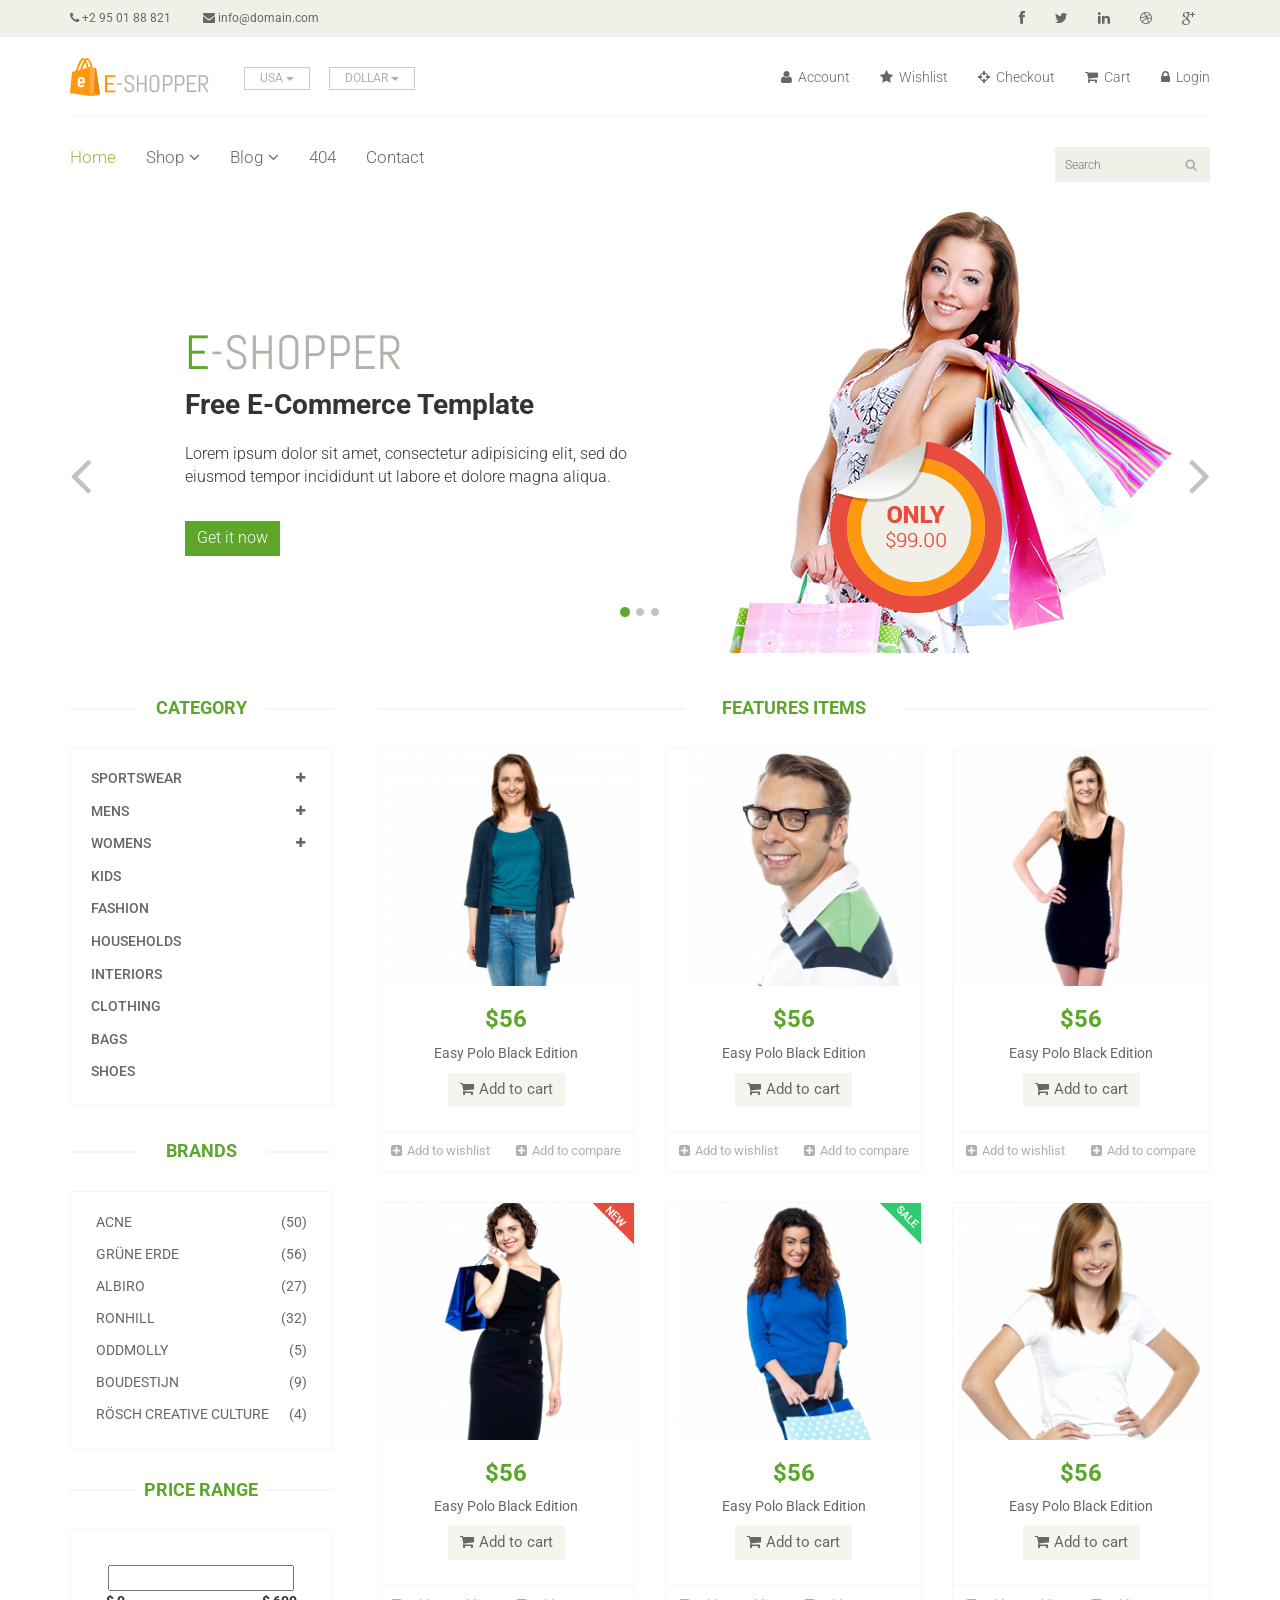
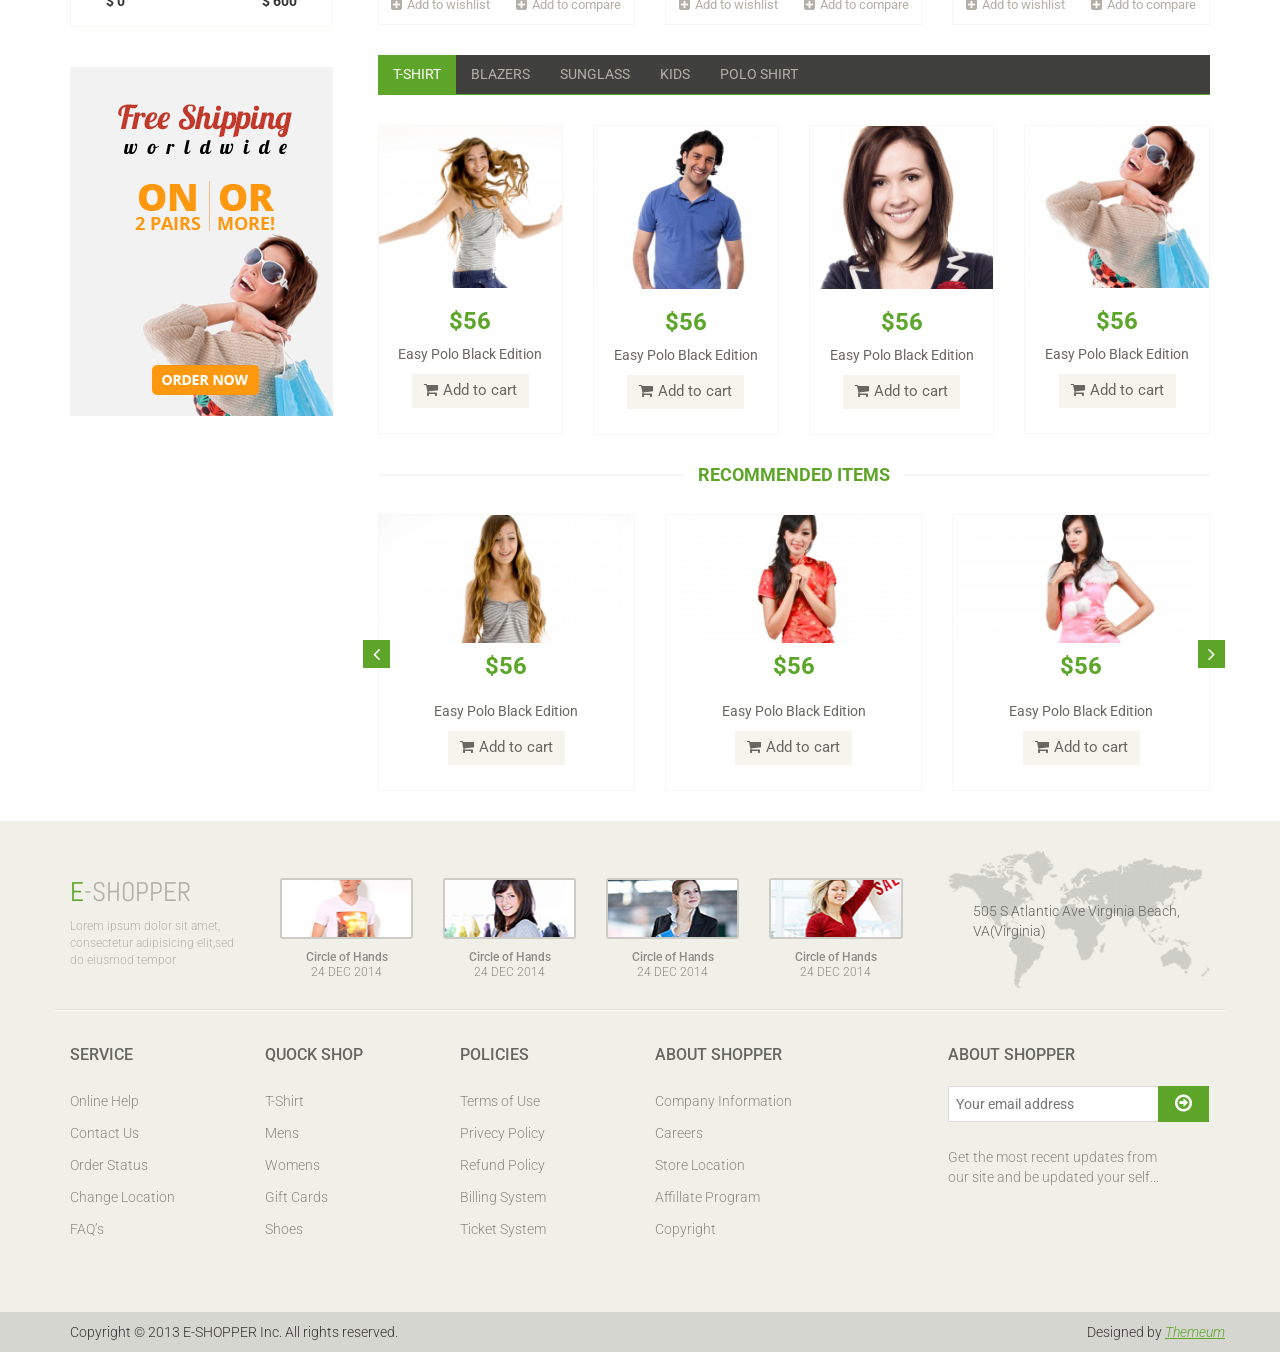
==== commit d84d3cd7: "added homepage" ====
--- a/view/Eshopper/index.html
+++ b/view/Eshopper/index.html
@@ -372,11 +372,11 @@
 										</div>
 								</div>
 								<div class="choose">
-									<ul class="nav nav-pills nav-justified">
-										<li><a href="#"><i class="fa fa-plus-square"></i>Add to wishlist</a></li>
-										<li><a href="#"><i class="fa fa-plus-square"></i>Add to compare</a></li>
-									</ul>
-								</div>
+								<ul class="nav nav-pills nav-justified">
+									<li><a href="#"><i class="fa fa-plus-square"></i>Add to wishlist</a></li>
+									<li><a href="#"><i class="fa fa-plus-square"></i>Add to compare</a></li>
+								</ul>
+							</div>
 							</div>
 						</div>
 						<div class="col-sm-4">
--- a/view/css/main.css
+++ b/view/css/main.css
@@ -0,0 +1,2523 @@
+﻿
+/*************************
+*******Typography******
+**************************/
+@import url(http://fonts.googleapis.com/css?family=Roboto:400,300,400italic,500,700,100);
+@import url(http://fonts.googleapis.com/css?family=Open+Sans:400,800,300,600,700);
+@import url(http://fonts.googleapis.com/css?family=Abel);
+
+body {
+  font-family: 'Roboto', sans-serif;
+  background:;
+  position: relative;
+  font-weight:400px;
+}
+
+ul li {
+  list-style: none;
+}
+
+a:hover {
+outline: none;
+text-decoration:none;
+}
+
+a:focus {
+  outline:none;
+  outline-offset: 0;
+}
+
+a {
+  -webkit-transition: 300ms;
+  -moz-transition: 300ms;
+    -o-transition: 300ms;
+    transition: 300ms;
+}
+
+h1, h2, h3, h4, h5, h6 {
+  font-family: 'Roboto', sans-serif;
+}
+
+.btn:hover, 
+.btn:focus{
+  outline: none;
+  box-shadow: none;
+}
+
+.navbar-toggle {
+  background-color: #000;
+}
+
+a#scrollUp {
+  bottom: 0px;
+  right: 10px;
+  padding: 5px 10px;
+  background: #5da62a;
+  color: #FFF;
+  -webkit-animation: bounce 2s ease infinite;
+  animation: bounce 2s ease infinite;
+}
+
+a#scrollUp i{
+  font-size: 30px;
+}
+
+
+/*************************
+*******Header CSS******
+**************************/
+
+.header_top {
+  background: none repeat scroll 0 0 #F0F0E9;
+}
+
+.contactinfo ul li:first-child{
+    margin-left: -15px;
+}
+
+.contactinfo ul li a{
+  font-size: 12px;
+  color: #696763;
+  font-family: 'Roboto', sans-serif;
+}
+
+
+.contactinfo ul li a:hover{
+	background:inherit;
+}
+
+
+.social-icons ul li a {
+  border: 0 none;
+  border-radius: 0;
+  color: #696763;
+  padding:0px;
+}
+
+
+.social-icons ul li{
+	display:inline-block;
+}
+
+.social-icons ul li a i {
+  padding: 11px 15px;
+   transition: all 0.9s ease 0s;
+  -moz-transition: all 0.9s ease 0s;
+  -webkit-transition: all 0.9s ease 0s;
+  -o-transition: all 0.9s ease 0s;
+}
+
+.social-icons ul li a i:hover{
+  color: #fff;
+   transition: all 0.9s ease 0s;
+  -moz-transition: all 0.9s ease 0s;
+  -webkit-transition: all 0.9s ease 0s;
+  -o-transition: all 0.9s ease 0s;
+}
+
+
+.fa-facebook:hover {
+  background: #0083C9;
+}
+
+.fa-twitter:hover  {
+	background:#5BBCEC;
+}
+
+.fa-linkedin:hover  {
+	background:#FF4518;
+}
+
+.fa-dribbble:hover  {
+	background:#90C9DC;
+}
+
+.fa-google-plus:hover  {
+	background:#CE3C2D;
+}
+
+.header-middle .container .row {
+  border-bottom: 1px solid #f5f5f5;
+  margin-left: 0;
+  margin-right: 0;
+  padding-bottom: 20px;
+  padding-top: 20px;
+}
+
+.header-middle .container .row .col-sm-4{
+  padding-left: 0;
+}
+
+.header-middle .container .row .col-sm-8 {
+	padding-right:0;
+}
+
+.usa {
+  border-radius: 0;
+  color: #B4B1AB;
+  font-size: 12px;
+  margin-right: 20px;
+  padding: 2px 15px;
+  margin-top: 10px;
+}
+
+.usa:hover {
+	background: #5da62a;
+	color:#fff;
+	border-color:#5da62a;
+}
+
+.usa:active, .usa.active {
+  background: none repeat scroll 0 0 #5da62a;
+  box-shadow: inherit;
+  outline: 0 none;
+}
+
+.btn-group.open .dropdown-toggle {
+  background: rgba(0, 0, 0, 0);
+  box-shadow: none;
+}
+
+.dropdown-menu  li  a:hover, .dropdown-menu  li  a:focus {
+  background-color: #5da62a;
+  color: #FFFFFF;
+  font-family: 'Roboto', sans-serif;
+  text-decoration: none;
+}
+
+
+.shop-menu ul li {
+	display:inline-block;
+  padding-left: 15px;
+  padding-right: 15px;
+}
+
+.shop-menu ul li:last-child {
+  padding-right: 0;
+}
+
+
+.shop-menu ul li a {
+  background: #FFFFFF;
+  color: #696763;
+  font-family: 'Roboto', sans-serif;
+  font-size: 14px;
+  font-weight: 300;
+  padding:0;
+  padding-right: 0;
+  margin-top: 10px;
+}
+
+
+.shop-menu ul li a i{
+	margin-right:3px;
+}
+
+
+.shop-menu ul li a:hover {
+	color:#5da62a;
+	background:#fff;
+}
+
+
+.header-bottom {
+  padding-bottom: 30px;
+  padding-top: 30px;
+}
+
+.navbar-collapse.collapse{
+  padding-left: 0;
+}
+
+.mainmenu ul li{
+  padding-right: 15px;
+  padding-left: 15px;
+}
+
+.mainmenu ul li:first-child{
+  padding-left: 0px;
+}
+
+.mainmenu ul li a {
+	color: #696763;
+	font-family: 'Roboto', sans-serif;
+	font-size: 17px;
+	font-weight: 300;
+	padding: 0;
+	padding-bottom: 10px;
+}
+
+.mainmenu ul li a:hover, .mainmenu ul li a.active,  .shop-menu ul li a.active{
+	background:none;
+	color: #98ba42;
+}
+
+.search_box input {
+  background: #F0F0E9;
+  border: medium none;
+  color: #B2B2B2;
+  font-family: 'roboto';
+  font-size: 12px;
+  font-weight: 300;
+  height: 35px;
+  outline: medium none;
+  padding-left: 10px;
+  width: 155px;
+  background-image: url(../images/home/searchicon.png);
+  background-repeat: no-repeat;
+  background-position: 130px;
+}
+
+
+/*  Dropdown menu*/
+
+.navbar-header 
+.navbar-toggle .icon-bar {
+    background-color: #fff;
+}
+
+
+.nav.navbar-nav > li:hover > ul.sub-menu{
+  display: block;
+  -webkit-animation: fadeInUp 400ms;
+  -moz-animation: fadeInUp 400ms;
+  -ms-animation: fadeInUp 400ms;
+  -o-animation: fadeInUp 400ms;
+  animation: fadeInUp 400ms;
+}
+
+ul.sub-menu {
+	position: absolute;
+	top: 30px;
+	left: 0;
+	background: rgba(0, 0, 0, 0.6);
+	list-style: none;
+	padding: 0;
+	margin: 0;
+	width: 220px;
+	-webkit-box-shadow: 0 3px 3px rgba(0, 0, 0, 0.1);
+	box-shadow: 0 3px 3px rgba(0, 0, 0, 0.1);
+	display: none;
+	z-index: 999;
+}
+
+.dropdown ul.sub-menu li .active{
+  color: #98ba42;
+  padding-left: 0;
+}
+
+
+.navbar-nav li ul.sub-menu li{
+  padding: 10px 20px 0 ;
+}
+
+.navbar-nav li ul.sub-menu li:last-child{
+  padding-bottom: 20px;
+}
+
+.navbar-nav li ul.sub-menu li a{
+  color: #fff;
+}
+
+.navbar-nav li ul.sub-menu li a:hover{
+    color: #98ba42;
+}
+
+.fa-angle-down{
+  padding-left: 5px; 
+}
+
+@-webkit-keyframes fadeInUp {
+  0% {
+    opacity: 0;
+    -webkit-transform: translateY(20px);
+    transform: translateY(20px);
+  }
+
+  100% {
+    opacity: 1;
+    -webkit-transform: translateY(0);
+    transform: translateY(0);
+  }
+}
+  
+/*************************
+*******Footer CSS******
+**************************/
+
+#footer {
+  background: #F0F0E9;
+}
+
+
+.footer-top .container {
+  border-bottom: 1px solid #E0E0DA;
+  padding-bottom: 20px;
+}
+
+.companyinfo {
+  margin-top: 57px;
+}
+
+.companyinfo h2 {
+  color: #B4B1AB;
+  font-family: abel;
+  font-size: 27px;
+  text-transform: uppercase;
+}
+
+.companyinfo h2  span{
+  color:#5da62a;
+}
+
+.companyinfo p {
+  color: #B3B3AD;
+  font-family: 'Roboto', sans-serif;
+  font-size: 12px;
+  font-weight: 300;
+}
+
+.footer-top .col-sm-3{
+  overflow: hidden;
+}
+
+.video-gallery {
+  margin-top: 57px;
+  position: inherit;
+}
+
+.video-gallery a img {
+  height: 100%;
+  width: 100%;
+}
+
+.iframe-img {
+  position: relative;
+  display: block;
+  height: 61px;
+  margin-bottom: 10px;
+  border: 2px solid #CCCCC6;
+  border-radius: 3px;
+}
+
+.overlay-icon {
+  position: absolute;
+  top: 0;
+  width: 100%;
+  height: 61px;
+  background: #5da62a;
+  border-radius: 3px;
+  color: #FFF;
+  font-size: 20px;
+  line-height: 0;
+  display: block;
+  opacity: 0;
+   -webkit-transition: 300ms;
+  -moz-transition: 300ms;
+    -o-transition: 300ms;
+    transition: 300ms;
+}
+
+.overlay-icon i {
+  position: relative;
+  top: 50%;
+  margin-top: -20px;
+}
+
+.video-gallery a:hover .overlay-icon{
+  opacity: 1;
+}
+
+.video-gallery p {
+  color: #8C8C88;
+  font-family: 'Roboto', sans-serif;
+  font-size: 12px;
+  font-weight: 500;
+  margin-bottom:0px;
+}
+
+.video-gallery  h2 {
+  color: #8c8c88;
+  font-family: 'Roboto', sans-serif;
+  font-size: 12px;
+  font-weight: 300;
+  text-transform:uppercase;
+  margin-top:0px;
+}
+
+
+.address {
+  margin-top: 30px;
+  position: relative;
+  overflow: hidden;
+}
+.address  img {
+	width:100%;
+}
+
+.address p {
+  color: #666663;
+  font-family: 'Roboto', sans-serif;
+  font-size: 14px;
+  font-weight: 300;
+  left: 25px;
+  position: absolute;
+  top: 50px;
+}
+
+.footer-widget {
+  margin-bottom: 68px;
+}
+
+.footer-widget .container {
+  border-top: 1px solid #FFFFFF;
+  padding-top: 15px;
+}
+
+.single-widget h2 {
+  color: #666663;
+  font-family: 'Roboto', sans-serif;
+  font-size: 16px;
+  font-weight: 500;
+  margin-bottom: 22px;
+  text-transform: uppercase;
+}
+
+.single-widget h2 i{
+	margin-right:15px;
+}
+
+.single-widget ul li a{
+	color: #8C8C88;
+	font-family: 'Roboto', sans-serif;
+	font-size: 14px;
+	font-weight: 300;
+	padding: 5px 0;
+}
+
+.single-widget ul li a i {
+  margin-right: 18px;
+}
+
+.single-widget ul li a:hover{
+	background:none;
+	color:#5da62a;
+}
+
+
+.searchform input {
+  border: 1px solid #DDDDDD;
+  color: #CCCCC6;
+  font-family: 'Roboto', sans-serif;
+  font-size: 14px;
+  margin-top: 0;
+  outline: medium none;
+  padding: 7px;
+  width: 212px;
+}
+
+
+.searchform button {
+  background: #5da62a;
+  border: medium none;
+  border-radius: 0;
+  margin-left: -5px;
+  margin-top: -3px;
+  padding: 7px 17px;
+}
+
+.searchform button i {
+  color: #FFFFFF;
+  font-size: 20px;
+}
+
+.searchform  button:hover, 
+.searchform  button:focus{
+	background-color:#5da62a;
+}
+
+.searchform p {
+  color: #8C8C88;
+  font-family: 'Roboto', sans-serif;
+  font-size: 14px;
+  font-weight: 300;
+  margin-top: 25px;
+}
+
+.footer-bottom {
+  background: #D6D6D0;
+  padding-top: 10px;
+}
+
+.footer-bottom p {
+  color: #363432;
+  font-family: 'Roboto', sans-serif;
+  font-weight: 300;
+  margin-left: 15px;
+}
+
+.footer-bottom p span a {
+  color: #5da62a;
+  font-style: italic;
+  text-decoration: underline;
+}
+
+
+/*************************
+******* Home ******
+**************************/
+
+
+#slider {
+  padding-bottom: 45px;
+}
+
+.carousel-indicators li {
+  background: #C4C4BE;
+}
+
+.carousel-indicators li.active {
+	  background: #5da62a;
+}
+
+.item {
+  padding-left: 100px;
+}
+
+
+.pricing {
+  position: absolute;
+  right: 40%;
+  top: 52%;
+}
+
+.girl {
+  margin-left: 0;
+}
+
+.item h1 {
+  color: #B4B1AB;
+  font-family: abel;
+  font-size: 48px;
+  margin-top: 115px;
+}
+
+.item h1 span {
+	color:#5da62a;
+}
+
+.item h2 {
+  color: #363432;
+  font-family: 'Roboto', sans-serif;
+  font-size: 28px;
+  font-weight: 700;
+  margin-bottom: 22px;
+  margin-top: 10px;
+}
+
+.item  p {
+	color:#363432;
+	font-size:16px;
+	font-weight:300;
+	font-family: 'Roboto', sans-serif;
+}
+
+.get {
+  background: #5da62a;
+  border: 0 none;
+  border-radius: 0;
+  color: #FFFFFF;
+  font-family: 'Roboto', sans-serif;
+  font-size: 16px;
+  font-weight: 300;
+  margin-top: 23px;
+}
+
+
+.item button:hover {
+  background: #5da62a;
+}
+
+.control-carousel {
+  position: absolute;
+  top: 50%;
+  font-size: 60px;
+  color: #C2C2C1;
+}
+
+.control-carousel:hover{
+  color: #5da62a ;
+}
+
+.right {
+  right: 0;
+}
+
+.category-products {
+  border: 1px solid #F7F7F0;
+  margin-bottom: 35px;
+  padding-bottom: 20px;
+  padding-top: 15px;
+}
+.left-sidebar h2, .brands_products h2 {
+  color: #5da62a;
+  font-family: 'Roboto', sans-serif;
+  font-size: 18px;
+  font-weight: 700;
+  margin: 0 auto 30px;
+  text-align: center;
+  text-transform: uppercase;
+  position: relative;
+  z-index:3;
+}
+
+.left-sidebar h2:after, h2.title:after{
+	content: " ";
+	position: absolute;
+	border: 1px solid #f5f5f5;
+	bottom:8px;
+	left: 0;
+	width: 100%;
+	height: 0;
+	z-index: -2;
+}
+
+.left-sidebar h2:before{
+	content: " ";
+	position: absolute;
+	background: #fff;
+	bottom: -6px;
+	width: 130px;
+	height: 30px;
+	z-index: -1;
+	left: 50%;
+	margin-left: -65px;
+}
+
+h2.title:before{
+	content: " ";
+	position: absolute;
+	background: #fff;
+	bottom: -6px;
+	width: 220px;
+	height: 30px;
+	z-index: -1;
+	left: 50%;
+	margin-left: -110px;
+}
+
+.category-products .panel {
+	background-color: #FFFFFF;
+	border: 0px;
+	border-radius: 0px;
+	box-shadow:none;
+	margin-bottom: 0px;
+}
+
+.category-products .panel-default .panel-heading {
+  background-color: #FFFFFF;
+  border: 0 none;
+  color: #FFFFFF;
+  padding: 5px 20px;
+}
+
+.category-products .panel-default .panel-heading .panel-title a {
+  color: #696763;
+  font-family: 'Roboto', sans-serif;
+  font-size: 14px;
+  text-decoration: none;
+  text-transform: uppercase;
+}
+
+.panel-group .panel-heading + .panel-collapse .panel-body {
+  border-top: 0 none;
+}
+
+.category-products .badge {
+  background:none;
+  border-radius: 10px;
+  color: #696763;
+  display: inline-block;
+  font-size: 12px;
+  font-weight: bold;
+  line-height: 1;
+  min-width: 10px;
+  padding: 3px 7px;
+  text-align: center;
+  vertical-align: baseline;
+  white-space: nowrap;
+}
+
+.panel-body ul{
+  padding-left: 20px;
+}
+
+
+.panel-body ul li a {
+  color: #696763;
+  font-family: 'Roboto', sans-serif;
+  font-size: 12px;
+  text-transform: uppercase;
+}
+
+.brands-name {
+  border: 1px solid #F7F7F0;
+  padding-bottom: 20px;
+  padding-top: 15px;
+}
+
+
+.brands-name .nav-stacked li a {
+  background-color: #FFFFFF;
+  color: #696763;
+  font-family: 'Roboto', sans-serif;
+  font-size: 14px;
+  padding: 5px 25px;
+  text-decoration: none;
+  text-transform: uppercase;
+}
+
+.brands-name .nav-stacked li a:hover{
+  background-color: #fff;
+  color: #696763;
+}
+
+.shipping {
+  background-color: #F2F2F2;
+  margin-top: 40px;
+  overflow: hidden;
+  padding-top: 20px;
+  position: relative;
+}
+
+
+.price-range{
+  margin-top:30px;
+}
+
+.well {
+  background-color: #FFFFFF;
+  border: 1px solid #F7F7F0;
+  border-radius: 4px;
+  box-shadow: none;
+  margin-bottom: 20px;
+  min-height: 20px;
+  padding: 35px;
+}
+
+
+.tooltip-inner {
+  background-color: #5da62a;
+  border-radius: 4px;
+  color: #FFFFFF;
+  max-width: 200px;
+  padding: 3px 8px;
+  text-align: center;
+  text-decoration: none;
+}
+
+.tooltip.top .tooltip-arrow {
+  border-top-color: #5da62a;
+  border-width: 5px 5px 0;
+  bottom: 0;
+  left: 50%;
+  margin-left: -5px;
+}
+
+
+.padding-right {
+  padding-right: 0;
+}
+
+.features_items{
+	overflow:hidden;
+}
+
+
+h2.title {
+  color: #5da62a;
+  font-family: 'Roboto', sans-serif;
+  font-size: 18px;
+  font-weight: 700;
+  margin: 0 15px;
+  text-transform: uppercase;
+  margin-bottom: 30px;
+  position: relative;
+}
+
+.product-image-wrapper{
+	border:1px solid #F7F7F5;
+	overflow: hidden;
+	margin-bottom:30px;
+}
+
+.single-products {
+  position: relative;
+}
+
+.new, .sale {
+  position: absolute;
+  top: 0;
+  right: 0;
+}
+
+.productinfo h2{
+	color: #5da62a;
+	font-family: 'Roboto', sans-serif;
+	font-size: 24px;
+	font-weight: 700;
+}
+.product-overlay h2{
+	color: #fff;
+	font-family: 'Roboto', sans-serif;
+	font-size: 24px;
+	font-weight: 700;
+}
+
+
+.productinfo p{
+  font-family: 'Roboto', sans-serif;
+  font-size: 14px;
+  font-weight: 400;
+  color: #696763;
+}
+
+.productinfo img{
+  width: 100%;
+}
+
+.productinfo{
+ position:relative;
+}
+
+.product-overlay {
+  background:#5da62a;
+  top: 0;
+  display: none;
+  height: 0;
+  position: absolute;
+  transition: height 500ms ease 0s;
+  width: 100%;
+  display: block;
+  opacity:;
+}
+
+.single-products:hover .product-overlay {
+  display:block;
+  height:100%;
+}
+
+
+.product-overlay .overlay-content {
+  bottom: 0;
+  position: absolute;
+  bottom: 0;
+  text-align: center;
+  width: 100%;
+}
+
+.product-overlay .add-to-cart {
+  background:#fff;
+  border: 0 none;
+  border-radius: 0;
+  color: #5da62a;
+  font-family: 'Roboto', sans-serif;
+  font-size: 15px;
+  margin-bottom: 25px;
+}
+
+.product-overlay .add-to-cart:hover {
+  background:#fff;
+  color: #5da62a;
+}
+
+
+.product-overlay p{
+  font-family: 'Roboto', sans-serif;
+  font-size: 14px;
+  font-weight: 400;
+  color: #fff;
+}
+
+
+
+.add-to-cart {
+  background:#F5F5ED;
+  border: 0 none;
+  border-radius: 0;
+  color: #696763;
+  font-family: 'Roboto', sans-serif;
+  font-size: 15px;
+  margin-bottom: 25px;
+}
+
+.add-to-cart:hover {
+  background: #5da62a;
+  border: 0 none;
+  border-radius: 0;
+  color: #FFFFFF;
+}
+
+.add-to{
+  margin-bottom: 10px;
+}
+
+.add-to-cart i{
+	margin-right:5px;
+}
+
+.add-to-cart:hover {
+  background: #5da62a;
+  color: #FFFFFF;
+}
+
+.choose {
+  border-top: 1px solid #F7F7F0;
+}
+
+.choose ul li a {
+  color: #B3AFA8;
+  font-family: 'Roboto', sans-serif;
+  font-size: 13px;
+  padding-left: 0;
+  padding-right: 0;
+}
+
+.choose ul li a i{
+	margin-right:5px;
+}
+
+.choose ul li a:hover{
+	background:none;
+	color:#5da62a;
+}
+
+.category-tab {
+  overflow: hidden;
+}
+
+.category-tab ul {
+  background: #40403E;
+  border-bottom: 1px solid #5da62a;
+  list-style: none outside none;
+  margin: 0 0 30px;
+  padding: 0;
+  width: 100%;
+}
+
+.category-tab ul li a {
+  border: 0 none;
+  border-radius: 0;
+  color: #B3AFA8;
+  display: block;
+  font-family: 'Roboto', sans-serif;
+  font-size: 14px;
+  text-transform: uppercase;
+}
+
+.category-tab ul  li  a:hover{
+	background:#5da62a;
+	color:#fff;
+}
+
+.nav-tabs  li.active  a, .nav-tabs  li.active  a:hover, .nav-tabs  li.active  a:focus {
+  -moz-border-bottom-colors: none;
+  -moz-border-left-colors: none;
+  -moz-border-right-colors: none;
+  -moz-border-top-colors: none;
+  background-color: #5da62a;
+  border:0px;
+  color: #FFFFFF;
+  cursor: default;
+  margin-right:0;
+  margin-left:0;
+}
+
+.nav-tabs  li  a {
+  border: 1px solid rgba(0, 0, 0, 0);
+  border-radius: 4px 4px 0 0;
+  line-height: 1.42857;
+  margin-right:0;
+}
+
+.recommended_items {
+  overflow: hidden;
+}
+
+#recommended-item-carousel .carousel-inner .item {
+  padding-left: 0;
+}
+
+.recommended-item-control {
+  position: absolute;
+  top: 41%;
+}
+
+.recommended-item-control i {
+  background: none repeat scroll 0 0 #5da62a;
+  color: #FFFFFF;
+  font-size: 20px;
+  padding: 4px 10px;
+}
+
+.recommended-item-control i:hover {
+  background: #ccccc6;
+}
+
+.recommended_items  h2 {
+}
+
+.our_partners{
+  overflow:hidden;
+}
+
+.our_partners ul {
+  background: #F7F7F0;
+  margin-bottom: 50px;
+}
+
+
+.our_partners ul li a:hover{
+	background:none;
+}
+
+/*************************
+*******Shop CSS******
+**************************/
+
+
+#advertisement {
+  padding-bottom: 45px;
+}
+
+#advertisement img {
+  width: 100%;
+}
+
+.pagination {
+  display: inline-block;
+  margin-bottom: 25px;
+  margin-top: 0;
+  padding-left: 15px;
+}
+
+.pagination  li:first-child  a, .pagination  li:first-child  span {
+  border-bottom-left-radius: 0;
+  border-top-left-radius: 0;
+  margin-left: 0;
+}
+
+.pagination  li:last-child  a, .pagination  li:last-child  span {
+  border-bottom-right-radius: 0;
+  border-top-right-radius: 0;
+}
+
+.pagination  .active  a, .pagination  .active  span, .pagination  .active  a:hover, .pagination  .active  span:hover, .pagination  .active  a:focus, .pagination  .active  span:focus {
+  background-color: #5da62a;
+  border-color: #5da62a;
+  color: #FFFFFF;
+  cursor: default;
+  z-index: 2;
+}
+
+.pagination  li  a, .pagination  li  span {
+  background-color: #f0f0e9;
+  border: 0;
+  float: left;
+  line-height: 1.42857;
+  margin-left: -1px;
+  padding: 6px 12px;
+  position: relative;
+  text-decoration: none;
+  margin-right: 5px;
+  color:#000;
+}
+
+.pagination  li  a:hover{
+	background:#5da62a;
+	color:#fff;
+}
+
+
+
+/*************************
+*******Product Details CSS******
+**************************/
+
+.product-details{
+	overflow:hidden;
+}
+
+
+#similar-product {
+  margin-top: 40px;
+}
+
+
+#reviews {
+  padding-left: 25px;
+  padding-right: 25px;
+}
+
+.product-details {
+  margin-bottom: 40px;
+  overflow: hidden;
+  margin-top: 10px;
+}
+
+
+
+.view-product {
+  position: relative;
+}
+
+.view-product img {
+  border: 1px solid #F7F7F0;
+  height: 380px;
+  width: 100%;
+}
+
+.view-product h3 {
+  background: #5da62a;
+  bottom: 0;
+  color: #FFFFFF;
+  font-family: 'Roboto', sans-serif;
+  font-size: 14px;
+  font-weight: 700;
+  margin-bottom: 0;
+  padding: 8px 20px;
+  position: absolute;
+  right: 0;
+}
+
+#similar-product .carousel-inner .item{
+	padding-left:0px;
+}
+
+#similar-product .carousel-inner .item img {
+  display: inline-block;
+  margin-left: 15px;
+}
+
+.item-control {
+  position: absolute;
+  top: 35%;
+}
+.item-control i {
+  background: #5da62a;
+  color: #FFFFFF;
+  font-size: 20px;
+  padding: 5px 10px;
+}
+
+.item-control i:hover{
+	background:#ccccc6;
+}
+
+.product-information {
+  border: 1px solid #F7F7F0;
+  overflow: hidden;
+  padding-bottom: 60px;
+  padding-left: 60px;
+  padding-top: 60px;
+  position: relative;
+}
+
+.newarrival{
+	position:absolute;
+	top:0;
+	left:0
+}
+
+.product-information h2 {
+  color: #363432;
+  font-family: 'Roboto', sans-serif;
+  font-size: 20px;
+  margin-top: 0;
+}
+
+.product-information p {
+  color: #696763;
+  font-family: 'Roboto', sans-serif;
+  margin-bottom: 5px;
+}
+
+.product-information span {
+  display: inline-block;
+  margin-bottom: 8px;
+  margin-top: 18px;
+}
+
+.product-information span span {
+  color: #5da62a;
+  float: left;
+  font-family: 'Roboto', sans-serif;
+  font-size: 30px;
+  font-weight: 700;
+  margin-right: 20px;
+  margin-top: 0px;
+}
+.product-information span input {
+  border: 1px solid #DEDEDC;
+  color: #696763;
+  font-family: 'Roboto', sans-serif;
+  font-size: 20px;
+  font-weight: 700;
+  height: 33px;
+  outline: medium none;
+  text-align: center;
+  width: 50px;
+}
+
+.product-information span label {
+  color: #696763;
+  font-family: 'Roboto', sans-serif;
+  font-weight: 700;
+  margin-right: 5px;
+}
+
+.share {
+  margin-top: 15px;
+}
+
+
+.cart {
+  background: #5da62a;
+  border: 0 none;
+  border-radius: 0;
+  color: #FFFFFF;
+  font-family: 'Roboto', sans-serif;
+  font-size: 15px;
+  margin-bottom: 10px;
+  margin-left: 20px;
+}
+
+
+.shop-details-tab {
+  border: 1px solid #F7F7F0;
+  margin-bottom: 75px;
+  margin-left: 15px;
+  margin-right: 15px;
+  padding-bottom: 10px;
+}
+.shop-details-tab .col-sm-12 {
+	padding-left: 0;
+	padding-right: 0;
+}
+
+
+#reviews ul {
+  background: #FFFFFF;
+  border: 0 none;
+  list-style: none outside none;
+  margin: 0 0 20px;
+  padding: 0;
+}
+
+#reviews  ul  li {
+	display:inline-block;
+}
+
+#reviews ul li a {
+  color: #696763;
+  display: block;
+  font-family: 'Roboto', sans-serif;
+  font-size: 14px;
+  padding-right: 15px;
+}
+
+#reviews ul li a i{
+	color:#5da62a;
+	padding-right:8px;
+}
+
+#reviews ul li a:hover{
+	background:#fff;
+	color:#5da62a;
+}
+
+#reviews p{
+	color:#363432;
+}
+
+#reviews  form span {
+  display: block;
+}
+
+#reviews form span input {
+  background:#F0F0E9;
+  border: 0 none;
+  color: #A6A6A1;
+  font-family: 'Roboto', sans-serif;
+  font-size: 14px;
+  outline: medium none;
+  padding: 8px;
+  width: 48%;
+}
+#reviews form span input:last-child {
+  margin-left: 3%;
+}
+
+#reviews textarea {
+  background: #F0F0E9;
+  border: medium none;
+  color: #A6A6A1;
+  height: 195px;
+  margin-bottom: 25px;
+  margin-top: 15px;
+  outline: medium none;
+  padding-left: 10px;
+  padding-top: 15px;
+  resize: none;
+  width: 99.5%;
+}
+
+#reviews button {
+  background: #5da62a;
+  border: 0 none;
+  border-radius: 0;
+  color: #FFFFFF;
+  font-family: 'Roboto', sans-serif;
+  font-size: 14px;
+}
+
+
+/*************************
+*******404 CSS******
+**************************/
+
+.logo-404 {
+  margin-top: 60px;
+}
+
+.content-404 h1 {
+  color: #363432;
+  font-family: 'Roboto', sans-serif;
+  font-size: 41px;
+  font-weight: 300;
+}
+
+.content-404 img {
+ margin:0 auto;
+}
+
+.content-404 p {
+  color: #363432;
+  font-family: 'Roboto', sans-serif;
+  font-size: 18px;
+}
+
+.content-404  h2 {
+  margin-top:50px;
+}
+
+.content-404 h2 a {
+  background: #5da62a;
+  color: #FFFFFF;
+  font-family: 'Roboto', sans-serif;
+  font-size: 44px;
+  font-weight: 300;
+  padding: 8px 40px;
+}
+
+
+/*************************
+*******login page CSS******
+**************************/
+
+#form {
+  display: block;
+  margin-bottom: 185px;
+  margin-top: 185px;
+  overflow: hidden;
+}
+
+.login-form {
+
+}
+
+.signup-form {
+
+}
+
+.login-form h2, .signup-form h2 {
+  color: #696763;
+  font-family: 'Roboto', sans-serif;
+  font-size: 20px;
+  font-weight: 300;
+  margin-bottom: 30px;
+}
+
+
+.login-form form input, .signup-form form input {
+  background: #F0F0E9;
+  border: medium none;
+  color: #696763;
+  display: block;
+  font-family: 'Roboto', sans-serif;
+  font-size: 14px;
+  font-weight: 300;
+  height: 40px;
+  margin-bottom: 10px;
+  outline: medium none;
+  padding-left: 10px;
+  width: 100%;
+}
+
+.login-form form span{
+  line-height: 25px;
+}
+
+.login-form form span input {
+  width: 15px;
+  float: left;
+  height: 15px;
+  margin-right: 5px;
+}
+
+.login-form form button {
+  margin-top: 23px;
+}
+
+.login-form form button, .signup-form form button {
+  background: #5da62a;
+  border: medium none;
+  border-radius: 0;
+  color: #FFFFFF;
+  display: block;
+  font-family: 'Roboto', sans-serif;
+  padding: 6px 25px;
+}
+
+.login-form label{
+
+}
+
+
+.login-form label input {
+  border: medium none;
+  display: inline-block;
+  height: 0;
+  margin-bottom: 0;
+  outline: medium none;
+  padding-left: 0;
+}
+
+
+.or{
+	background: #5da62a;
+	border-radius: 40px;
+	color: #FFFFFF;
+	font-family: 'Roboto', sans-serif;
+	font-size: 16px;
+	height: 50px;
+	line-height: 50px;
+	margin-top: 75px;
+	text-align: center;
+	width: 50px;
+}
+
+
+/*************************
+*******Cart CSS******
+**************************/
+
+#do_action {
+  margin-bottom: 50px;
+}
+
+.breadcrumbs {
+  position: relative;
+}
+
+.breadcrumbs .breadcrumb {
+  background:transparent;
+  margin-bottom: 75px;
+  padding-left: 0;
+}
+
+.breadcrumbs .breadcrumb li a {
+  background:#5da62a;
+  color: #FFFFFF;
+  padding: 3px 7px;
+}
+
+.breadcrumbs .breadcrumb li a:after {
+  content:"";
+  height:auto;
+  width: auto;
+  border-width: 8px;
+  border-style: solid;
+  border-color:transparent transparent transparent #5da62a;
+  position: absolute;
+  top: 11px;
+  left:48px;
+
+}
+
+.breadcrumbs .breadcrumb > li + li:before {
+  content: " ";
+}
+
+#cart_items .cart_info {
+  border: 1px solid #E6E4DF;
+  margin-bottom: 50px
+}
+
+
+#cart_items .cart_info .cart_menu {
+  background: #5da62a;
+  color: #fff;
+  font-size: 16px;
+  font-family: 'Roboto', sans-serif;
+  font-weight: normal;
+}
+
+#cart_items .cart_info .table.table-condensed thead tr {
+  height: 51px;
+}
+
+
+#cart_items .cart_info .table.table-condensed tr {
+  border-bottom: 1px solid#F7F7F0
+}
+
+#cart_items .cart_info .table.table-condensed tr:last-child {
+  border-bottom: 0
+}
+
+.cart_info table tr td {
+  border-top: 0 none;
+  vertical-align: inherit;
+}
+
+
+#cart_items .cart_info .image {
+  padding-left: 30px;
+}
+
+
+#cart_items .cart_info .cart_description h4 {
+  margin-bottom: 0
+}
+
+#cart_items .cart_info .cart_description h4 a {
+  color: #363432;
+  font-family: 'Roboto',sans-serif;
+  font-size: 20px;
+  font-weight: normal;
+
+}
+
+#cart_items .cart_info .cart_description p {
+  color:#696763
+}
+
+
+#cart_items .cart_info .cart_price p {
+  color:#696763;
+  font-size: 18px
+}
+
+
+#cart_items .cart_info .cart_total_price {
+  color: #5da62a;
+  font-size: 24px;
+}
+
+.cart_product {
+  display: block;
+  margin: 15px -70px 10px 25px;
+}
+
+.cart_quantity_button a {
+  background:#F0F0E9;
+  color: #696763;
+  display: inline-block;
+  font-size: 16px;
+  height: 28px;
+  overflow: hidden;
+  text-align: center;
+  width: 35px;
+  float: left;
+}
+
+
+.cart_quantity_input {
+  color: #696763;
+  float: left;
+  font-size: 16px;
+  text-align: center;
+  font-family: 'Roboto',sans-serif;
+  
+}
+
+
+.cart_delete  {
+  display: block;
+  margin-right: -12px;
+  overflow: hidden;
+}
+
+
+.cart_delete a {
+  background:#F0F0E9;
+  color: #FFFFFF;
+  padding: 5px 7px;
+  font-size: 16px
+}
+
+.cart_delete a:hover {
+  background:#5da62a
+}
+
+
+.bg h2.title {
+  margin-right:0;
+  margin-left:0;
+  margin-top: 0;
+}
+
+.heading h3 {
+  color: #363432;
+  font-size: 20px;
+  font-family: 'Roboto', sans-serif;
+}
+
+.heading p {
+  color: #434343;
+  font-size: 16px;
+  font-weight: 300;
+}
+
+
+#do_action .total_area {
+  padding-bottom: 18px !important;
+}
+
+#do_action .total_area, #do_action .chose_area {
+  border: 1px solid #E6E4DF;
+  color: #696763;
+  padding: 30px 25px 30px 0;
+  margin-bottom: 80px;
+}
+
+.total_area span {
+  float: right;
+}
+
+.total_area ul li {
+  background:#E6E4DF;
+  color: #696763;
+  margin-top: 10px;
+  padding: 7px 20px;
+}
+
+
+.user_option label {
+  color: #696763;
+  font-weight: normal;
+  margin-left: 10px;
+}
+
+
+.user_info {
+  display: block;
+  margin-bottom: 15px;
+  margin-top: 20px;
+  overflow: hidden;
+}
+
+.user_info label {
+  color: #696763;
+  display: block;
+  font-size: 15px;
+  font-weight: normal;
+
+}
+
+.user_info .single_field {
+  width: 31%
+}
+
+.user_info .single_field.zip-field input {
+  background: transparent;
+  border: 1px solid#F0F0E9
+}
+
+.user_info > li {
+  float: left;
+  margin-right: 10px
+}
+
+.user_info > li > span {
+}
+
+.user_info input, select, textarea {
+  background: #F0F0E9;
+  border:0;
+  color: #696763;
+  padding: 5px;
+  width: 100%;
+  border-radius: 0;
+  resize: none
+}
+
+.user_info select:focus {
+  border: 0
+}
+
+
+.chose_area .update {
+  margin-left: 40px;
+}
+
+.update, .check_out {
+  background: #5da62a;
+  border-radius: 0;
+  color: #FFFFFF;
+  margin-top: 18px;
+  border: none;
+  padding: 5px 15px;
+}
+.update{
+    margin-left: 40px;
+}
+
+.check_out {
+  margin-left: 20px
+}
+
+
+
+/*************************
+*******checkout CSS******
+**************************/
+
+.step-one {
+  margin-bottom: -10px
+}
+
+.register-req, .step-one .heading {
+  background: none repeat scroll 0 0 #F0F0E9;
+  color: #363432;
+  font-size: 20px;
+  margin-bottom: 35px;
+  padding: 10px 25px;
+  font-family: 'Roboto', sans-serif;
+}
+
+.checkout-options {
+  padding-left: 20px
+}
+
+
+.checkout-options h3 {
+  color: #363432;
+  font-size: 20px;
+  margin-bottom: 0;
+  font-weight: normal;
+  font-family: 'Roboto', sans-serif;
+}
+
+.checkout-options p {
+  color: #434343;
+  font-weight: 300;
+  margin-bottom: 25px;
+}
+
+.checkout-options .nav li {
+  float: left;
+  margin-right: 45px;
+  color: #696763;
+  font-size: 18px;
+  font-family: 'Roboto', sans-serif;
+  font-weight: normal;
+}
+
+.checkout-options .nav label {
+  font-weight: normal;
+}
+
+.checkout-options .nav li a {
+  color: #5da62a;
+  font-size: 18px;
+  font-weight: normal;
+  padding: 0
+}
+
+.checkout-options .nav li a:hover {
+  background: inherit;
+}
+
+.checkout-options .nav i {
+  margin-right: 10px;
+  border-radius: 50%;
+  padding: 5px;
+  background: #5da62a;
+  color:#fff;
+  font-size: 14px;
+  padding: 2px 3px;
+}
+
+
+.register-req  {
+  font-size: 14px;
+  font-weight: 300;
+  padding: 15px 20px;
+  margin-top: 35px;
+
+}
+
+.register-req p {
+  margin-bottom: 0
+}
+
+
+
+.shopper-info p, 
+.bill-to p, 
+.order-message p {
+  color: #696763;
+  font-size: 20px;
+  font-weight: 300
+}
+
+
+.shopper-info .btn-primary {
+  background: #5da62a;
+  border: 0 none;
+  border-radius: 0;
+  margin-right: 15px;
+  margin-top: 20px;
+}
+
+
+.form-two, .form-one {
+  float: left;
+  width: 47%
+}
+
+
+.shopper-info > form > input, 
+.form-two > form > select, 
+.form-two > form > input, 
+.form-one > form > input {
+  background:#F0F0E9;
+  border: 0 none;
+  margin-bottom:10px;
+  padding: 10px;
+  width: 100%;
+  font-weight: 300
+}
+
+.form-two > form > select {
+  padding:10px 5px
+}
+
+.form-two {
+  margin-left: 5%
+}
+
+
+.order-message textarea {
+  font-size: 12px;
+  height: 335px;
+  margin-bottom: 20px;
+  padding: 15px 20px;
+}
+
+.order-message label {
+  font-weight:300;
+  color: #696763;
+  font-family: 'Roboto', sans-serif;
+  margin-left: 10px;
+  font-size: 14px
+}
+
+
+.review-payment h2 {
+  color: #696763;
+  font-size: 20px;
+  font-weight: 300;
+  margin-top: 45px;
+  margin-bottom: 20px
+}
+
+.payment-options {
+  margin-bottom:125px;
+  margin-top: -25px
+}
+
+.payment-options span label {
+  color: #696763;
+  font-size: 14px;
+  font-weight: 300;
+  margin-right: 30px;
+}
+
+#cart_items .cart_info 
+.table.table-condensed.total-result {
+  margin-bottom: 10px;
+  margin-top: 35px;
+  color: #696763
+}
+
+#cart_items .cart_info 
+.table.table-condensed.total-result tr {
+  border-bottom: 0
+}
+
+#cart_items .cart_info 
+.table.table-condensed.total-result span {
+  color: #5da62a;
+  font-weight: 700;
+  font-size: 16px
+}
+
+#cart_items .cart_info 
+.table.table-condensed.total-result 
+.shipping-cost {
+  border-bottom: 1px solid #F7F7F0;
+}
+
+
+
+
+/*************************
+*******Blog CSS******
+**************************/
+
+
+
+.blog-post-area 
+.single-blog-post h3 {
+  color: #696763;
+  font-size: 16px;
+  font-family: 'Roboto',sans-serif;
+  text-transform: uppercase;
+  font-weight: 500;
+  margin-bottom: 17px;
+}
+
+.single-blog-post > a {
+}
+
+.blog-post-area 
+.single-blog-post a img {
+  border: 1px solid #F7F7F0;
+  width: 100%;
+  margin-bottom: 30px
+}
+
+.blog-post-area  
+.single-blog-post p {
+  color: #363432
+}
+
+.blog-post-area 
+.post-meta {
+  display: block;
+  margin-bottom: 25px;
+  overflow: hidden;
+}
+
+.blog-post-area 
+.post-meta ul {
+  padding:0;
+  display: inline;
+}
+
+.blog-post-area 
+.post-meta ul li {
+  background:#F0F0E9;
+  float: left;
+  margin-right: 10px;
+  padding: 0 5px;
+  font-size: 11px;
+  color: #393b3b;
+  position: relative;
+}
+
+.blog-post-area 
+.post-meta ul li i {
+  background:#5da62a;
+  color: #FFFFFF;
+  margin-left: -4px;
+  margin-right: 7px;
+  padding: 4px 7px;
+}
+
+.sinlge-post-meta li i:after,
+.blog-post-area 
+.post-meta ul li i:after {
+  content: "";
+  position: absolute;
+  width: auto;
+  height: auto;
+  border-color:transparent transparent transparent #5da62a;
+  border-width:4px;
+  border-style: solid;
+  top:6px;
+  left:24px
+}
+
+.blog-post-area 
+.post-meta ul span {
+  float: right;
+  color: #5da62a
+}
+
+.post-meta span{
+    float: right;
+}
+
+.post-meta span i{
+  color: #5da62a
+}
+
+
+.blog-post-area  
+.single-blog-post 
+.btn-primary {
+  background:#5da62a;
+  border: medium none;
+  border-radius: 0;
+  color: #FFFFFF;
+  margin-top: 17px;
+}
+
+
+.pagination-area {
+  margin-bottom:45px;
+  margin-top:45px
+}
+
+.pagination-area 
+.pagination li a {
+  background:#F0F0E9;
+  border: 0 none;
+  border-radius: 0;
+  color: #696763;
+  margin-right: 5px;
+  padding: 4px 12px;
+}
+
+.pagination-area 
+.pagination li a:hover,
+.pagination-area 
+.pagination li .active {
+  background:#5da62a;
+  color: #fff
+}
+
+
+
+/*************************
+*******Blog Single CSS******
+**************************/
+
+.pager-area {
+  overflow: hidden;
+}
+
+.pager-area .pager li a {
+  background:#F0F0E9;
+  border: 0 none;
+  border-radius: 0;
+  color: #696763;
+  font-size: 12px;
+  font-weight: 700;
+  padding: 4px;
+  text-transform: uppercase;
+  width: 57px;
+}
+
+.pager-area 
+.pager li a:hover {
+  background: #5da62a;
+  color: #fff
+}
+
+.rating-area {
+  border: 1px solid #F7F7F0;
+  direction: block;
+  overflow: hidden;
+}
+
+.rating-area ul li {
+  float: left;
+  padding: 5px;
+  font-size: 12px
+}
+
+.rating-area .ratings {
+  float: left;
+  padding-left: 0;
+  margin-bottom: 0
+}
+
+
+.rating-area 
+.ratings li i {
+  color:#CCCCCC
+}
+
+.rating-area .rate-this {
+  color: #363432;
+  font-size: 12px;
+  font-weight: 700;
+  text-transform: uppercase;
+}
+
+.rating-area 
+.ratings .color, 
+.rating-area .color {
+  color: #5da62a
+}
+
+
+.rating-area .tag {
+  float: right;
+  margin-bottom: 0;
+  margin-right: 10px;
+}
+
+.rating-area .tag li {
+  padding: 5px 2px;
+}
+.rating-area .tag li span {
+  color: #363432;
+}
+
+
+.socials-share {
+  margin-bottom: 30px;
+  margin-top: 18px;
+}
+
+
+.commnets 
+.media-object {
+  margin-right: 15px;
+  width: 100%;
+}
+
+.commnets {
+  border: 1px solid #F7F7F0;
+  padding: 18px 18px 18px 0;
+  margin-bottom: 50px
+}
+
+.commnets .pull-left {
+  margin-right: 22px
+}
+
+.commnets p, 
+.response-area p, 
+.replay-box p {
+  font-size: 12px
+}
+
+.media-heading {
+  color: #363432;
+  font-size: 14px;
+  font-weight: 700;
+  font-family: 'Roboto', sans-serif;
+  margin-bottom: 15px
+}
+
+.blog-socials {
+  margin-bottom: -9px;
+  margin-top: 14px;
+}
+
+.blog-socials ul {
+  padding-left: 0;
+  overflow: hidden;
+  float: left;
+}
+
+.blog-socials .btn.btn-primary{
+  margin-top: 0;
+}
+
+.blog-socials ul li {
+  
+  float: left;
+  height: 17px;
+  margin-right: 5px;
+  text-align: center;
+  width: 17px;
+}
+
+
+.blog-socials ul li a {
+  color: #393B3B;
+  display: block;
+  font-size: 10px;
+  padding: 1px;
+  background:#F0F0E9;
+}
+
+.blog-socials ul li a:hover {
+  color: #fff;
+  background:#5da62a
+}
+
+
+.media-list .btn-primary, 
+.commnets .btn-primary {
+  background:#5da62a;
+  border: 0 none;
+  border-radius: 0;
+  color: #FFFFFF;
+  float: left;
+  font-size: 10px;
+  padding: 1px 7px;
+  text-transform: uppercase;
+}
+
+.response-area h2 {
+  color: #363432;
+  font-size: 20px;
+  font-weight: 700;
+}
+
+.response-area .media {
+  border: 1px solid #F7F7F0;
+  padding: 18px 18px 18px 0;
+  margin-bottom: 27px
+}
+
+.response-area .media img{
+  height: 102px;
+  width: 100%;
+}
+
+.response-area .media .pull-left {
+  margin-right: 25px
+}
+
+.response-area .second-media {
+  margin-left: 5%;
+  width: 95%;
+}
+
+
+.sinlge-post-meta {
+  overflow: hidden;
+  padding-left: 0;
+  margin-bottom: 15px
+}
+
+
+
+.sinlge-post-meta li {
+  background:#F0F0E9;
+  color: #363432;
+  float: left;
+  font-size: 10px;
+  font-weight: 700;
+  margin-right: 10px;
+  padding: 0 10px 0 0;
+  position: relative;
+  text-transform: uppercase;
+}
+
+.sinlge-post-meta li i {
+  background:#5da62a;
+  color: #FFFFFF;
+  margin-right: 10px;
+  padding: 8px 10px;
+}
+
+.sinlge-post-meta li i:after {
+  top: 7px;
+  border-width: 6px;
+  left: 27px;
+}
+
+
+.replay-box {
+  margin-bottom: 107px;
+  margin-top: 55px;
+}
+
+.replay-box h2 {
+  font-weight: 700;
+  font-size: 20px;
+  color: #363432;
+  margin-top: 0;
+  margin-bottom: 45px
+}
+
+.replay-box label {
+  background:#5da62a;
+  color: #FFFFFF;
+  margin-bottom: 15px;
+  padding: 3px 15px;
+  float: left;
+  font-weight: 400;
+}
+
+.replay-box span {
+  color: #5da62a;
+  float: right;
+  font-weight: 700;
+  margin-top: 21px;
+}
+
+.replay-box form input {
+  border: 1px solid #F7F7F0;
+  color: #ADB2B2;
+  font-size: 12px;
+  margin-bottom: 22px;
+  padding: 8px;
+  width: 100%;
+}
+
+.replay-box form input:hover, 
+.text-area textarea:hover {
+  border: 1px solid #5da62a;
+}
+
+.text-area {
+  margin-top: 66px
+}
+
+.text-area textarea {
+  background: transparent;
+  border: 1px solid#F7F7F0
+}
+
+.btn.btn-primary {
+  background:#5da62a;
+  border: 0 none;
+  border-radius: 0;
+  margin-top: 16px;
+}
+
+.blank-arrow {
+  position: relative;
+}
+
+.blank-arrow label:after {
+  content: "";
+  position: absolute;
+  width: auto;
+  height: auto;
+  border-style: solid;
+  border-width: 8px;
+  border-color:#5da62a transparent transparent transparent;
+  top: 25px;
+  left: 5px
+} 
+
+
+
+/*************************
+******* Contact CSS ********
+**************************/
+
+.contact-map {
+  width: 100%;
+  height: 385px;
+  margin-bottom: 70px
+}
+
+.contact-info .heading, 
+.contact-form .heading {
+  text-transform: capitalize;
+}
+
+.contact-form .form-group {
+  margin-bottom: 20px;
+}
+
+#contact-page 
+.form-control::-moz-placeholder {
+  color: #8D8D8D;
+}
+
+#contact-page .form-control {
+  background-color: #fff;
+  border: 1px solid #ddd;
+  color: #696763;
+  height: 46px;
+  padding: 6px 12px;
+  width: 100%;
+  font-size: 16px;
+  border-radius: 4px;
+  box-shadow:inherit;
+}
+
+#contact-page #message {
+  height:160px;
+  resize:none;
+}
+
+#main-contact-form .btn-primary {
+  margin-bottom: 15px;
+  margin-top: 20px;
+}
+
+
+#contact-page .form-control:focus, 
+#contact-page .form-control:hover {
+  box-shadow: inherit;
+  border-color: #98ba42;
+}
+
+#contact-page .contact-info {
+  padding: 0 20px;
+}
+
+#contact-page .contact-info address {
+  margin-bottom: 40px;
+  margin-top: -5px;
+}
+
+#contact-page .contact-info p {
+  margin-bottom: 0;
+  color: #696763;
+  font-size: 16px;
+  line-height: 25px;
+}
+
+.social-networks{
+  overflow: hidden;
+  text-align: center;
+}
+
+.social-networks ul {
+  margin-top: -5px;
+  padding: 0;
+  display: inline-block;
+}
+
+.social-networks ul li {
+  float: left;
+  text-decoration: none;
+  list-style: none;
+  margin-right: 20px;
+}
+
+.social-networks ul li:last-child{
+  margin-right: 0;
+}
+
+.social-networks ul li a {
+  color: #999;
+  font-size: 25px;
+}
+
+.contact-info .social-networks ul li a i{
+  background: none;
+}
+
+.contact-info .social-networks ul li a:hover{
+  color: #5da62a;
+}
+
+
